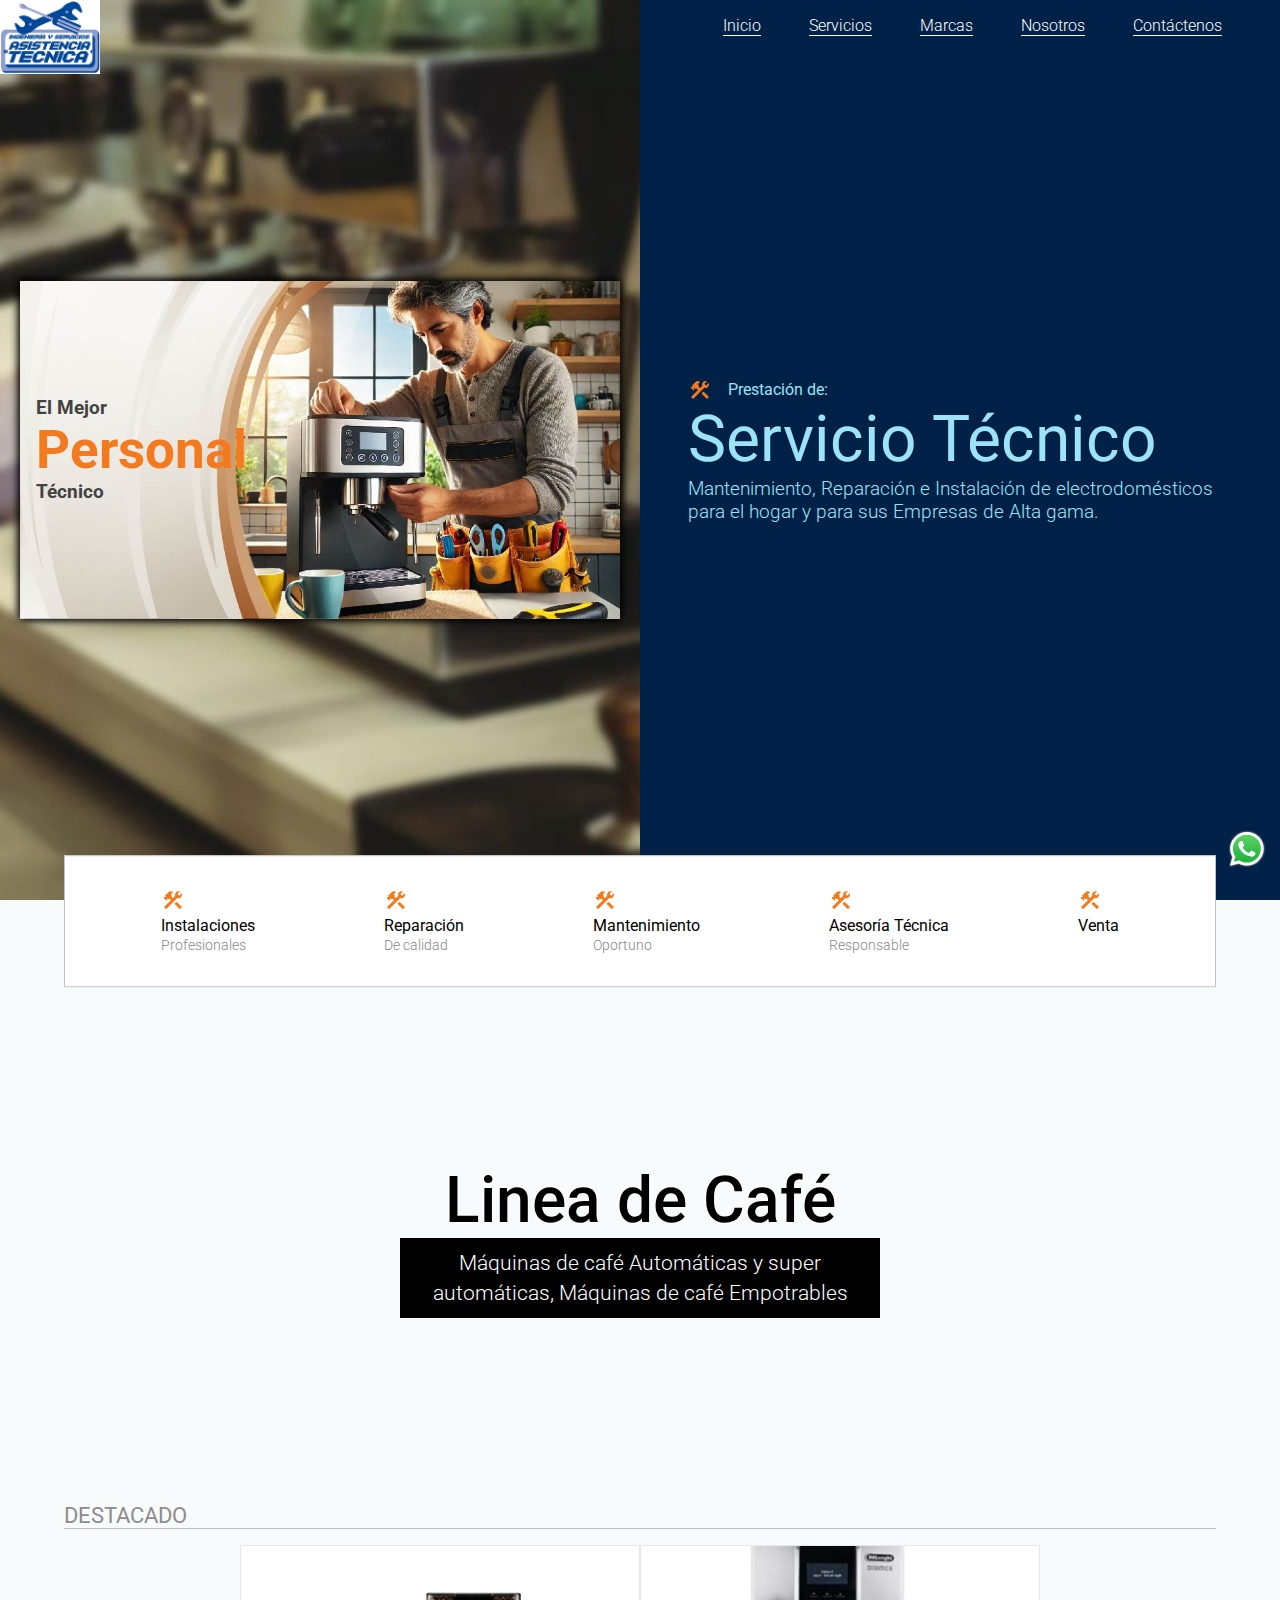
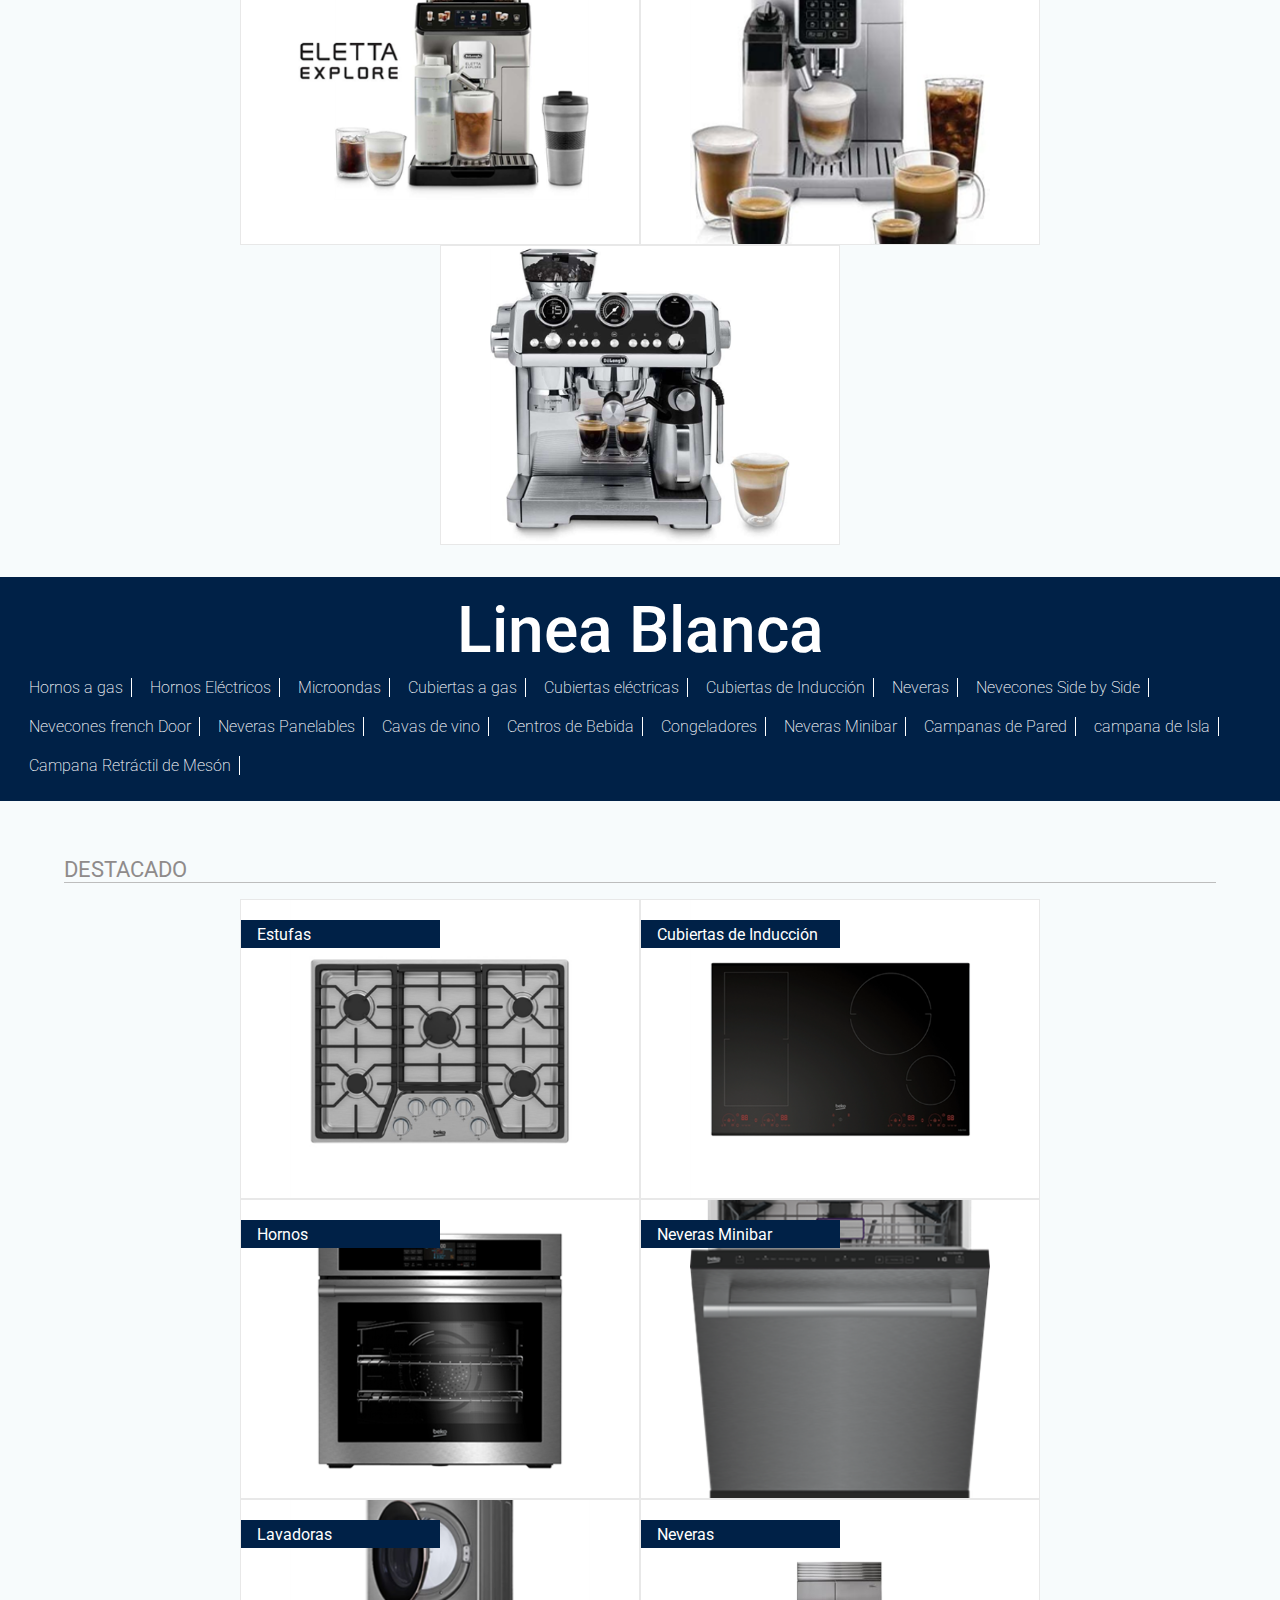
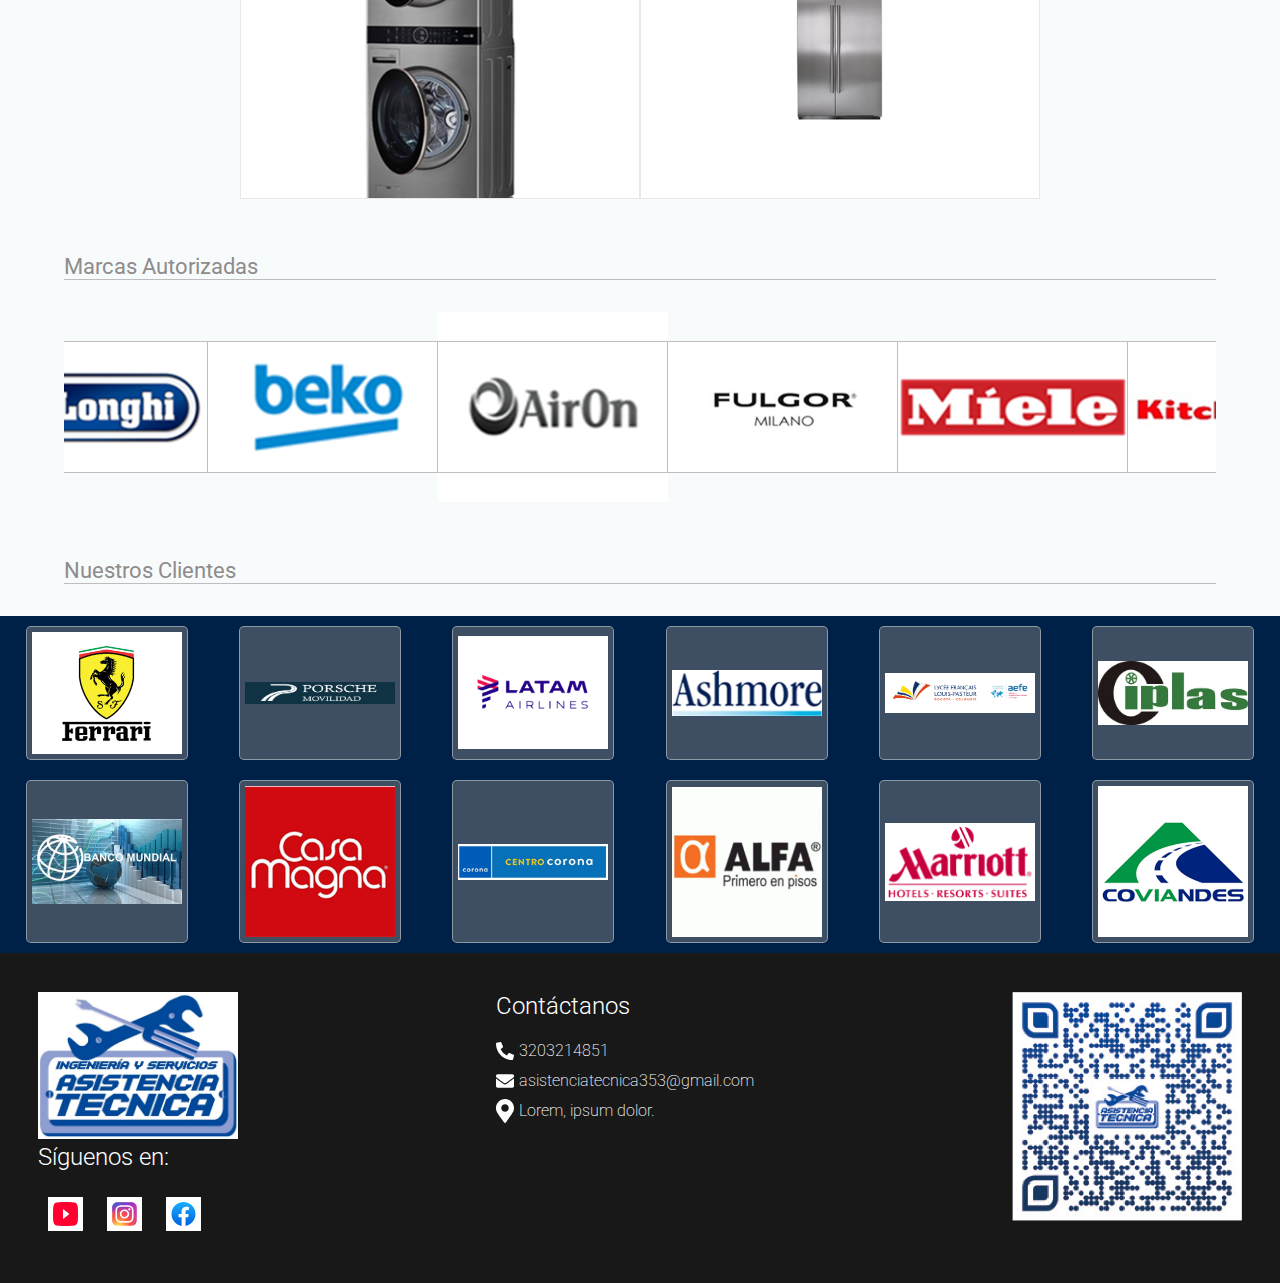
==== index.html @ caa42492 "primer comit asistencia" ====
<!DOCTYPE html>
<html lang="es">
  <head>
    <meta charset="UTF-8" />
    <meta name="viewport" content="width=device-width, initial-scale=1.0" />
    <link rel="preconnect" href="https://fonts.googleapis.com" />
    <link rel="preconnect" href="https://fonts.gstatic.com" crossorigin />
    <link
      href="https://fonts.googleapis.com/css2?family=Roboto:ital,wght@0,100;0,300;0,400;0,500;0,700;0,900;1,100;1,300;1,400;1,500;1,700;1,900&display=swap"
      rel="stylesheet"
    />
    <link rel="stylesheet" href="estilos1.css" />
    <title>Fernando2</title>
  </head>
  <body>
    <div class="fixed">
      <img src="images/marcas/WhatsApp.svg" alt="">
    </div>
    <div class="bar-menu bar-menu__ul-home">
      <ul class="bar-menu__ul">
        <img src="images/logoW.jpg" alt="" width="100" />
        <a href="index.html">
          <li>Inicio</li>
        </a>
        <a href="#servicios">
          <li>Servicios</li>
        </a>
        <a href="#marcas">
          <li>Marcas</li>
        </a>
        <a href="nosotros.html">
          <li>Nosotros</li>
        </a>
        <a href="">
          <li id="detener">Contáctenos</li>
        </a>
      </ul>
    </div>
    <div class="banner" id="banner">
      <figure class="banner__figure banner__figure--img1 hidde">
        <div class="green card">
          <div class="card__txt">
            <h3 class="txt__h3">Servicio</h3>
            <h2 class="txt__h2">Técnico</h2>
            <h3 class="txt__h3 bottom">Especializado</h3>
          </div>
          <img src="images/cocinaH1.jpg" alt="" class="figure__img green" />
        </div>
      </figure>
      <figure class="banner__figure">
        <div class="blue card">
          <div class="card__txt">
            <h3 class="txt__h3">El Mejor</h3>
            <h2 class="txt__h2">Personal</h2>
            <h3 class="txt__h3 bottom">Técnico</h3>
          </div>
          <img src="images/techH1.jpg" alt="" class="figure__img green" />
        </div>
      </figure>
      <article class="banner__article">
        <div class="article__div blue" id="article__div">
          <img src="images/tool1.svg" class="div__img" alt="" />
          <span class="div__span" id="div__span">Prestación de:</span>
        </div>
        <h1 class="article__title" id="article__title">Servicio Técnico</h1>
        <p class="article__p" id="article__p">
          Mantenimiento, Reparación e Instalación de electrodomésticos para el
          hogar y para sus Empresas de Alta gama.
        </p>
      </article>
    </div>
    <aside class="services" id="servicios">
      <ul class="services__ul">
        <li>
          <img src="images/tool1.svg" class="div__img" alt="" />
          <p>Instalaciones</p>
          <span>Profesionales</span>
        </li>
        <li>
          <img src="images/tool1.svg" class="div__img" alt="" />
          <p>Reparación</p>
          <span>De calidad</span>
        </li>
        <li>
          <img src="images/tool1.svg" class="div__img" alt="" />
          <p>Mantenimiento</p>
          <span>Oportuno</span>
        </li>
        <li>
          <img src="images/tool1.svg" class="div__img" alt="" />
          <p>Asesoría Técnica</p>
          <span>Responsable</span>
        </li>
        <li>
          <img src="images/tool1.svg" class="div__img" alt="" />
          <p>Venta</p>
        </li>
      </ul>
    </aside>
    <section>
      <div>
        <article class="portafolio portafolio--img-cafe">
          <div class="portafolio__div">
            <h2>Linea de Café</h2>
            <p>
              Máquinas de café Automáticas y super automáticas, Máquinas de café
              Empotrables
            </p>
          </div>
        </article>
        <article class="article__img">
          <span>DESTACADO</span>
          <div class="products">
            <figure class="products__figure">
              <img src="images/5086s.png" alt="" />
              <figcaption class="products__caption">
                <div><b>Modelo:</b><span>ECAM45086S</span></div>
                <div><b>Linea:</b><span>Automática</span></div>
                <div><b>Funcionamiento:</b><span>110v</span></div>
                <div><b>Garantía:</b><span>1 año</span></div>
                <div><button>Contáctanos</button></div>
              </figcaption>
            </figure>
            <figure class="products__figure">
              <img src="images/075si.png" alt="" />
              <figcaption class="products__caption">
                <div><b>Modelo:</b><span>ECAM35075SI</span></div>
                <div><b>Linea:</b><span>Automática</span></div>
                <div><b>Funcionamiento:</b><span>110v</span></div>
                <div><b>Origen:</b><span>Italia</span></div>
              </figcaption>
            </figure>
            <figure class="products__figure">
              <img src="images/665m.png" alt="" />
              <figcaption class="products__caption">
                <div><b>Modelo:</b><span>EC9665M</span></div>
                <div><b>Linea:</b><span>Espresso</span></div>
                <div><b>Funcionamiento:</b><span>110v</span></div>
                <div><b>Origen:</b><span>Italia</span></div>
              </figcaption>
            </figure>
          </div>
        </article>
      </div>
      <div>
        <article class="portafolio--blanca">
          <div>
            <h2>Linea Blanca</h2>
            <ul>
              <li>Hornos a gas</li>
              <li>Hornos Eléctricos</li>
              <li>Microondas</li>
              <li>Cubiertas a gas</li>
              <li>Cubiertas eléctricas</li>
              <li>Cubiertas de Inducción</li>
              <li>Neveras</li>
              <li>Nevecones Side by Side</li>
              <li>Nevecones french Door</li>
              <li>Neveras Panelables</li>
              <li>Cavas de vino</li>
              <li>Centros de Bebida</li>
              <li>Congeladores</li>
              <li>Neveras Minibar</li>
              <li>Campanas de Pared</li>
              <li>campana de Isla</li>
              <li>Campana Retráctil de Mesón</li>
            </ul>
          </div>
        </article>
        <article class="article__img">
          <span>DESTACADO</span>
          <div class="blanca">
            <figure>
              <img src="images/estufaPP.png" alt="" />
              <figcaption>Estufas</figcaption>
            </figure>
            <figure>
              <img src="images/induccion.png" alt="" />
              <figcaption>Cubiertas de Inducción</figcaption>
            </figure>
            <figure>
              <img src="images/horno.png" alt="" />
              <figcaption>Hornos</figcaption>
            </figure>
            <figure>
              <img src="images/lava-platos.png" alt="" />
              <figcaption>Neveras Minibar</figcaption>
            </figure>
            <figure>
              <img src="images/lavadorapp.png" alt="" />
              <figcaption>Lavadoras</figcaption>
            </figure>
            <figure>
              <img src="images/neverapp.png" alt="" />
              <figcaption>Neveras</figcaption>
            </figure>
          </div>
        </article>
      </div>
    </section>
    <div class="article__img" id="marcas"><span>Marcas Autorizadas</span></div>
    <div class="carrusel">
      <div class="carrusel-items">
        <div class="carrusel-item">
          <img src="images/marcas/delonghi.png" alt="" />
        </div>
        <div class="carrusel-item">
          <img src="images/marcas/beko.png" alt="" />
        </div>
        <div class="carrusel-item">
          <img src="images/marcas/airon.png" alt="" />
        </div>
        <div class="carrusel-item">
          <img src="images/marcas/fulgor.png" alt="" />
        </div>
        <div class="carrusel-item">
          <img src="images/marcas/miele.png" alt="" />
        </div>
        <div class="carrusel-item">
          <img src="images/marcas/kitchenaid.png" alt="" />
        </div>
        <div class="carrusel-item">
          <img src="images/marcas/bosh.png" alt="" />
        </div>
        <div class="carrusel-item">
          <img src="images/marcas/teka.png" alt="" />
        </div>
        <div class="carrusel-item">
          <img src="images/marcas/wolf.png" alt="" />
        </div>
        <div class="carrusel-item">
          <img src="images/marcas/general_electric.png" alt="" />
        </div>
        <div class="carrusel-item">
          <img src="images/marcas/thermador.png" alt="" />
        </div>
      </div>
    </div>
    <div class="article__img"><span>Nuestros Clientes</span></div>
    <div class="marcas">
      <div>
        <img src="images/marcas/ferrari_logPP.png" alt="ferrari logo" />
      </div>
      <div class="marcas__blue">
        <img
          src="images/marcas/porsche_logo.png"
          alt=""
          style="background-color: #103344"
        />
      </div>
      <div><img src="images/marcas/latam.png" alt="" /></div>
      <div class="marcas__blue">
        <img src="images/marcas/ashmore.png" alt="" />
      </div>
      <div><img src="images/marcas/licee_logo.png" alt="" /></div>
      <div class="marcas__blue">
        <img src="images/marcas/ciplas_logo.webp" alt="" />
      </div>
    </div>
    <div class="marcas">
      <div><img src="images/marcas/b_mundial_logo.png" alt="" /></div>
      <div><img src="images/marcas/casa_magna_logo.png" alt="" /></div>
      <div><img src="images/marcas/corona_logo.png" alt="" /></div>
      <div><img src="images/marcas/alfa.png" alt="" /></div>
      <div><img src="images/marcas/marriot.png" alt="" /></div>
      <div><img src="images/marcas/coviandes.png" alt="" /></div>
    </div>
    <footer>
      <div>
        <img src="images/logoW.jpg" alt="" class="footer__logo" />
        <div class="social">
          <h2>Síguenos en:</h2>
          <div>
            <a href=""><img src="images/marcas/youtube.png" alt="" /></a>
            <a href=""><img src="images/marcas/instagram.svg" alt="" /></a>
            <a href=""><img src="images/marcas/facebokk.svg" alt="" /></a>
          </div>
        </div>
      </div>
      <div class="content_contacto">
        <h2>Contáctanos</h2>
        <div class="footer__contacto">
          <figure>
            <img src="images/marcas/phone.svg" alt="" />
            <figcaption>3203214851</figcaption>
          </figure>
          <figure>
            <img src="images/marcas/mail.svg" alt="" />
            <figcaption>asistenciatecnica353@gmail.com</figcaption>
          </figure>
          <figure>
            <img src="images/marcas/direccion.svg" alt="" />
            <figcaption>Lorem, ipsum dolor.</figcaption>
          </figure>
        </div>
      </div>
      <div>
        <img src="images/marcas/qr.png" alt="" class="qr">
      </div>
    </footer>
    <script src="my_scripts.js"></script>
    <script>

    </script>
  </body>
</html>
---- estilos1.css ----
* {
  margin: 0;
  padding: 0;
  box-sizing: border-box;
}
html {
  scroll-behavior: smooth;
  font-family: 'Roboto', serif;
}
:root {
  --primary-blue: #00489a;
  --orange-complementary: #f47a20;
  --analogo-green: #006666;
  --analogo-blue: #002147;
  --azul-claro: #669999;
  --verde-adobe: #9ce3f7;
}
a {
  text-decoration: none;
}
li {
  list-style: none;
}
body {
  background-color: #f7fbfc;
  font-weight: 400;
}
.fixed {
  position: fixed;
  bottom: 3%;
  right: 1%;
  z-index: 1001;
}
.fixed > img {
  width: 40px;
}
.bar-menu {
  position: absolute;
  width: 98vw;
  z-index: 1000;
}
.bar-menu__ul {
  display: flex;
  justify-content: right;
  align-items: center;
}
.bar-menu__ul-home a {
  color: #fff;
}
.bar-menu__ul-pages {
  position: relative;
  width: inherit;
  background-color: #fff;
  box-shadow: 0px 0px 2px #757575;
}
.bar-menu__ul-pages a {
  color: #000;
}
.bar-menu__ul > img {
  position: absolute;
  top: 0;
  left: 0;
}
.bar-menu__ul li {
  font-weight: 300;
  font-size: 1rem;
  border-bottom: 1px solid;
  margin: 1rem 2rem 1rem 1rem;
}

.banner {
  position: relative;
  background-color: var(--orange-complementary);
  color: #fff;
  height: 100vh;
}
.banner__figure {
  position: absolute;
  top: 0;
  left: 0;
  display: flex;
  align-items: center;
  justify-content: center;
  height: 100vh;
  width: 50%;
}
.figure__img {
  width: 600px;
  box-shadow: 0px 0px 9px #000;
}
.banner__figure--img1 {
  background-color: var(--analogo-blue);
  background-image: url('images/cafeteraDifu.JPG');
  background-repeat: no-repeat;
  background-size: cover;
  background-position: center;
}
.banner__figure--img2 {
  background-color: var(--analogo-green);
  background-image: url('images/cocinaDifu.JPG');
  background-repeat: no-repeat;
  background-size: cover;
  background-position: center;
}

.banner__article:has(.blue) {
  background-color: var(--analogo-blue);
}
.banner__article:has(.green) {
  background-color: var(--analogo-green);
}
.banner__article {
  position: absolute;
  top: 0;
  right: 0;
  height: 100vh;
  width: 50%;
  display: flex;
  flex-direction: column;
  justify-content: center;
  padding: 3rem;
  color: var(--verde-adobe);
}
.article__div {
  display: flex;
  align-items: center;
}
.div__img {
  margin-right: 1rem;
}
.article__title {
  margin: 0;
  font-size: clamp(4rem, 4.8vw, 6rem);
  font-weight: 400;
}
.article__p {
  font-size: 1.2rem;
  font-weight: 300;
}
.hidde {
  opacity: 1;
  transition: 1s;
}
.show {
  opacity: 1;
  transition: 1s;
  z-index: 900;
}
.card {
  position: absolute;
  display: flex;
  align-items: center;
}

.card__txt {
  position: absolute;
  margin-left: 1rem;
}
.txt__h3 {
  color: #424242;
}
.txt__h2 {
  color: var(--orange-complementary);
  font-size: 3.3rem;
}

.services {
  position: relative;
  display: flex;
  justify-content: center;
  transform: translateY(-2.8rem);
  z-index: 901;
}
.services__ul {
  width: 90%;
  padding: 2rem;
  border: 1px solid #c3c3c3;
  background-color: #fff;
  display: flex;
  justify-content: space-around;
  flex-wrap: wrap;
}

.services__ul > li > span {
  font-size: 0.9rem;
  color: #898888;
  font-weight: 300;
}

.portafolio {
  height: 26rem;
  color: #fff;
  display: flex;
  align-items: center;
  justify-content: center;
  background-position: center;
  background-attachment: fixed;
}
.portafolio--img-cafe {
  background-image: url('images/cafeteraConAdornos.jpg');
}
.portafolio--img-blanca {
  background-image: url('images/slide1.JPG');
}
.portafolio__div {
  width: 30rem;
}
.portafolio__div > h2 {
  font-size: 4rem;
  text-align: center;
  color: #000;
  text-shadow: -1px 0px 0px #fff, 1px 0px #fff, 0px -1px 0px #fff,
    0px 1px 0px #fff;
  font-weight: 500;
}
.portafolio__div > p {
  text-align: center;
  padding: 10px;
  line-height: 30px;
  font-size: 1.3rem;
  font-weight: 300;
  background: #000;
  color: #fff;
}
.article__img {
  width: 90%;
  margin: 2rem auto;
}
.article__img > span {
  font-size: 1.4rem;
  color: #8f8b8b;
  display: block;
  border-bottom: 1px solid #bdbdbd;
  padding-top: 1.4rem;
}
.products,
.blanca {
  display: flex;
  flex-wrap: wrap;
  margin-top: 1rem;
  justify-content: center;
}
.products > figure,
.blanca > figure {
  position: relative;
  width: 400px;
  border: 1px solid #e8e8e8;
  height: 300px;
  overflow: hidden;
  display: flex;
  justify-content: center;
  align-items: center;
  background: #fff;
}
.products > figure > img,
.blanca > figure > img {
  width: 300px;
}

.portafolio--blanca {
  background-color: var(--analogo-blue);
}
.portafolio--blanca > div {
  padding: 1rem;
  color: #fff;
}
.portafolio--blanca > div > h2 {
  font-size: 4rem;
  text-align: center;
  font-weight: 500;
}
.portafolio--blanca > div > ul {
  display: flex;
  flex-wrap: wrap;
  font-size: 1rem;
  font-weight: 200;
  text-align: center;
}
.portafolio--blanca > div > ul > li {
  margin: 10px 5px;
  padding: 0px 8px;
  border-right: 1px solid;
}
.products__figure:hover {
  box-shadow: 0px 8px 13px #bfbfbf;
}
.products__figure:hover .products__caption {
  opacity: 1;
}
.products__caption {
  display: flex;
  position: absolute;
  background: var(--analogo-blue);
  color: #fff;
  left: 0;
  width: 100%;
  height: 50%;
  flex-direction: column;
  justify-content: center;
  align-items: center;
  opacity: 0;
  transition: opacity 0.7s ease-in-out;
}
.products__caption > div {
  width: 80%;
}
.products__caption b {
  display: inline-block;
  width: 54%;
}
.products__caption > div > span {
  font-weight: 300;
}

.blanca > figure > figcaption {
  position: absolute;
  top: 20px;
  left: 0;
  background: var(--analogo-blue);
  color: #fff;
  padding: 0.3rem 0rem 0.3rem 1rem;
  width: 50%;
}

/* carrusel */
.carrusel {
  display: flex;
  align-items: center;
}

.carrusel-items {
  display: flex;
  margin: 0 5%;
  overflow-x: hidden;
  overflow-y: hidden;
  padding: 30px 0px;
}

.carrusel-item {
  display: flex;
  align-items: center;
  background-color: #fff;
  min-width: 230px;
  max-width: 230px;
  height: 130px;
  outline: 1px solid #bfbfbf;
  cursor: pointer;
}
.carrusel-item img {
  width: 100%;
}

.carrusel-item:hover {
  transform: scale(1.2);
}

.marcas {
  display: flex;
  flex-wrap: wrap;
  background: var(--analogo-blue);
  justify-content: space-around;
}
.marcas > div {
  margin: 10px;
  padding: 5px;
  background-color: rgb(137 136 136 / 45%);
  display: flex;
  align-items: center;
  border-radius: 5px;
  border: 1px solid rgb(255 255 255 / 42%);
}
.marcas img {
  width: 150px;
  background-color: #fff;
}
.marcas__blue {
  background-color: var(--analogo-blue);
}

/* footer */
footer {
  display: flex;
  justify-content: space-between;
  flex-wrap: wrap;
  padding: 3%;
  color: #fff;
  background-color: #181818;
}
footer h2 {
  margin-bottom: 1rem;
  font-weight: 300;
}
.footer__logo {
  width: 200px;
}
.social img {
  width: 35px;
  height: 34px;
  margin: 10px;
  background: #fff;
  padding: 5px;
}
.footer__contacto {
  line-height: 30px;
  font-weight: 200;
}
.footer__contacto img {
  width: 18px;
}
.footer__contacto > figure {
  display: flex;
}
.footer__contacto > figure > img {
  margin-right: 5px;
}
.qr {
  width: 230px;
}
.quienes {
  display: flex;
  justify-content: space-around;
  flex-wrap: wrap;
}
.quienes > figure {
  position: relative;
  display: flex;
  align-items: center;
  justify-content: center;
}
.quienes > figure > img {
  width: 600px;
}
.quienes > figure > figcaption {
  position: absolute;
  font-size: 3rem;
  font-weight: 100;
  background: var(--analogo-blue);
  color: #fff;
  padding: 1rem;
}
.quienes > section {
  max-width: 500px;
}
.quienes > section > p {
  border: 1px solid #ddd;
  margin: 10px;
  padding: 8px;
  color: #737272;
  font-weight: 300;
  border-radius: 10px;
  background: #fff;
}

/* contactenos */
.content-form {
  margin: 3% 0;
  display: flex;
  flex-wrap: wrap;
  justify-content: center;
}
.content-form > img {
  max-width: 500px;
}
.content-form > form {
  max-width: 500px;
  background-color: #fff;
  padding: 3%;
  display: flex;
  flex-direction: column;
}
.content-form > form input[type='text'],
.content-form > form input[type='email'] {
  margin-bottom: 1rem;
  height: 2rem;
  width: 350px;
  box-shadow: 0px 0px 3px #2422c7;
  border-radius: 5px;
  border: none;
}
.content-form textarea{
  box-shadow: 0px 0px 3px #2422c7;
  border-radius: 5px;
  border: none;
}
.content-form > form > input[type="submit"]{
  background-color: var(--analogo-blue);
  margin-top: 1rem;
  padding: 12px;
  font-size: 1.2rem;
  color: #fff;
  cursor: pointer;
}

@keyframes slide-v {
  0% {
    transform: translateY(-100vh);
  }
  20% {
    transform: translateY(0vh);
  }
  100% {
    transform: translateY(0vh);
  }
}
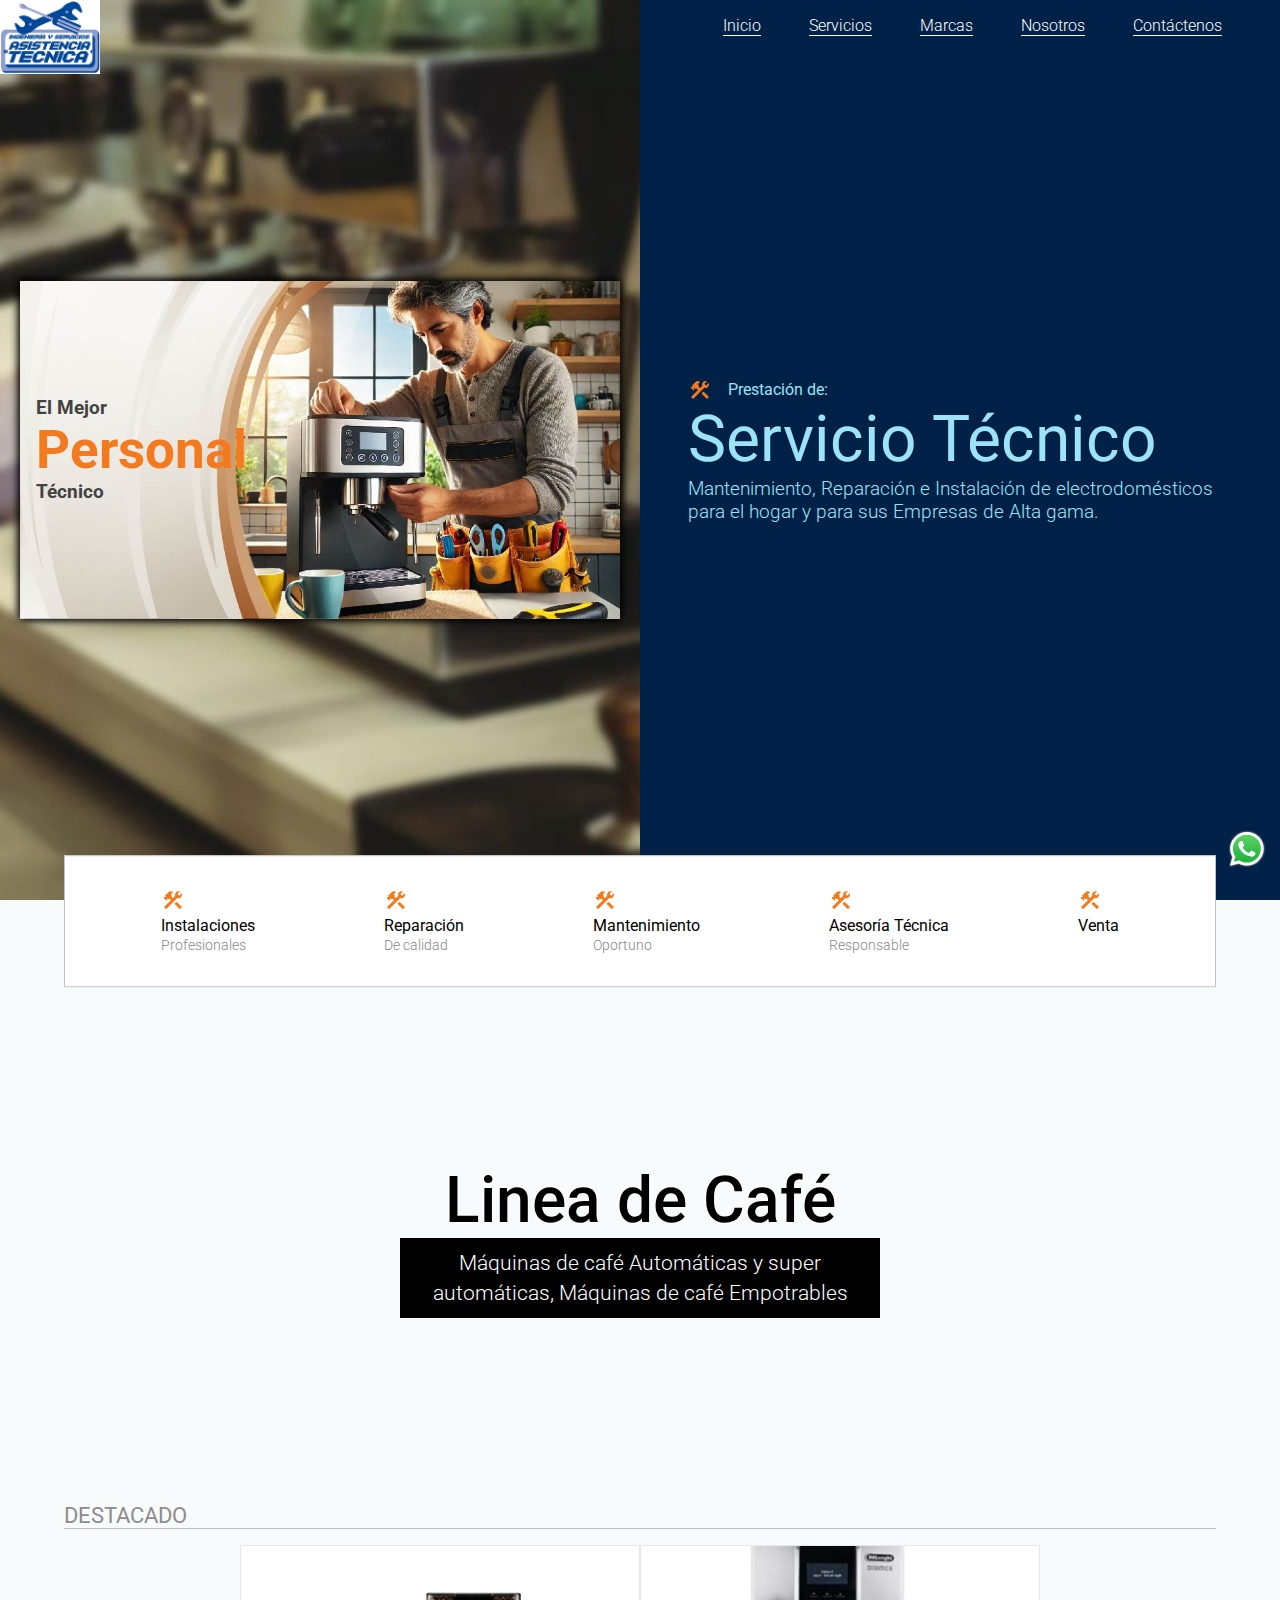
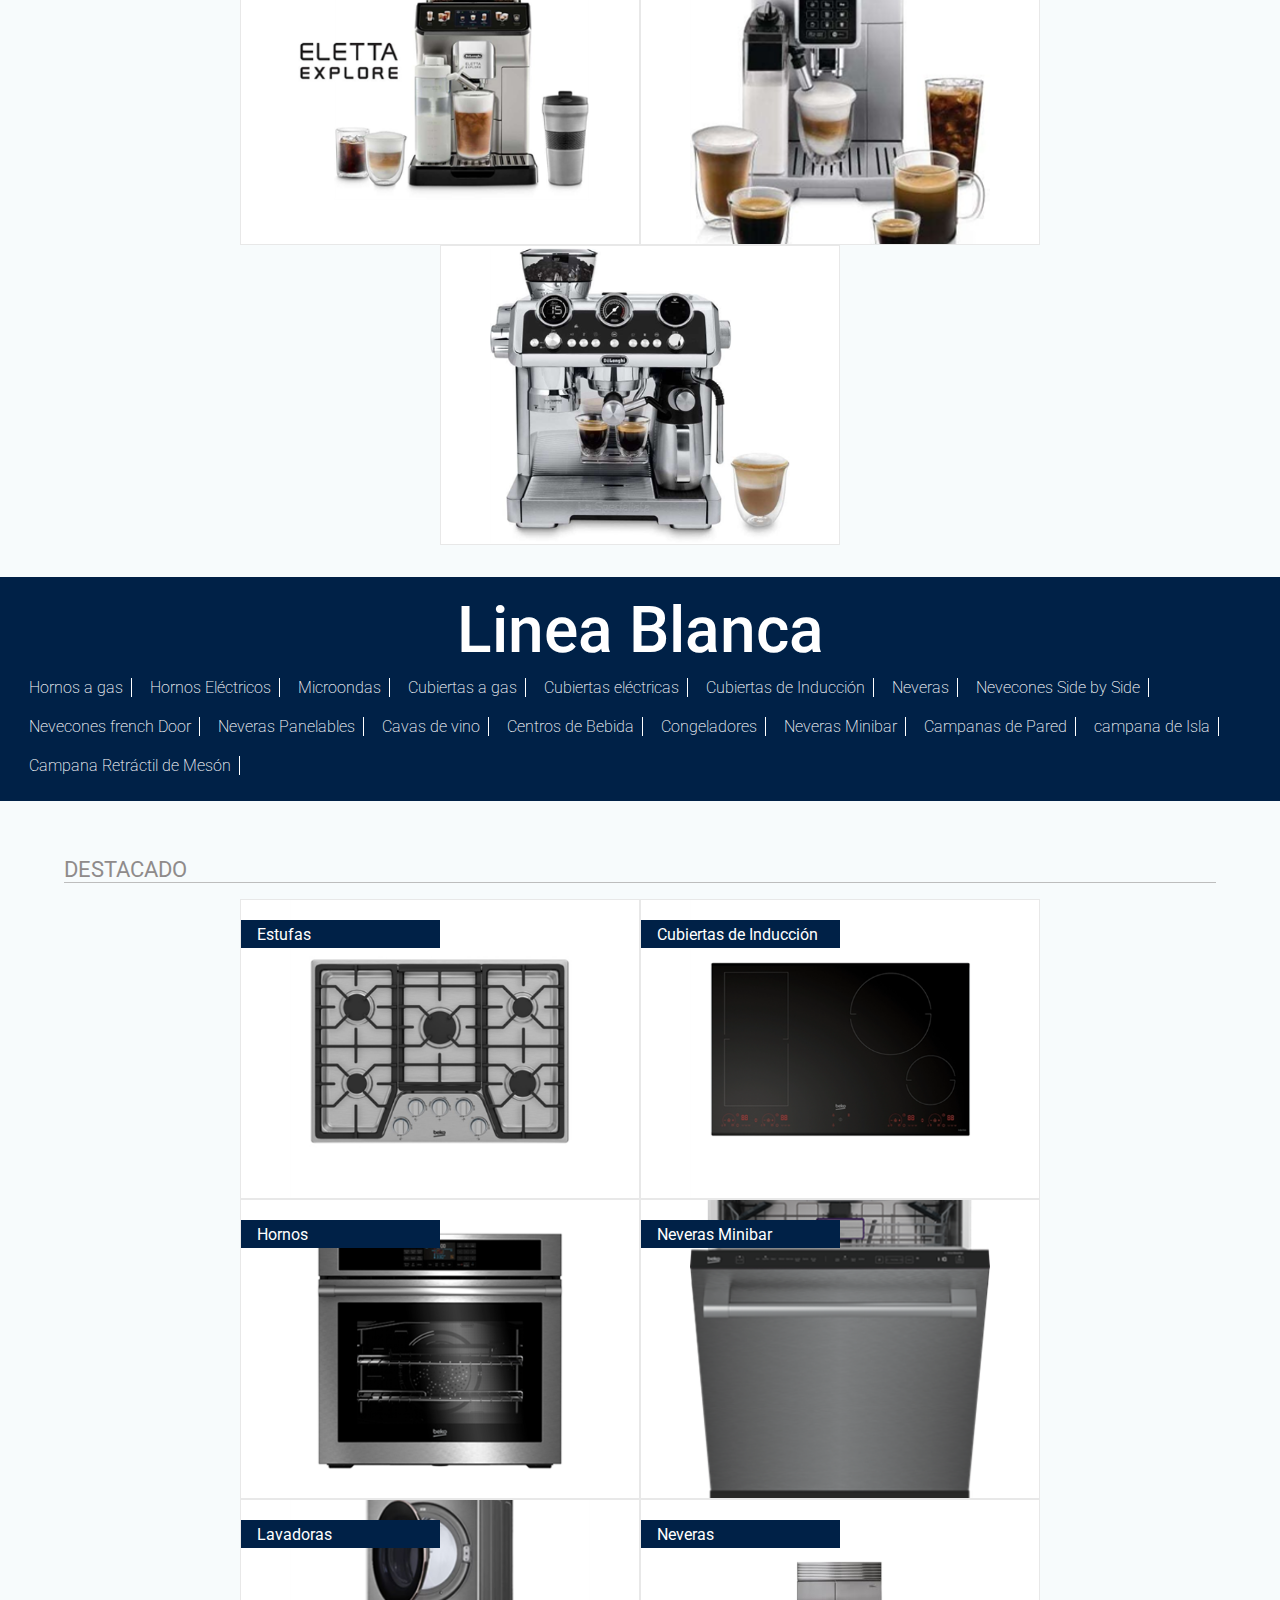
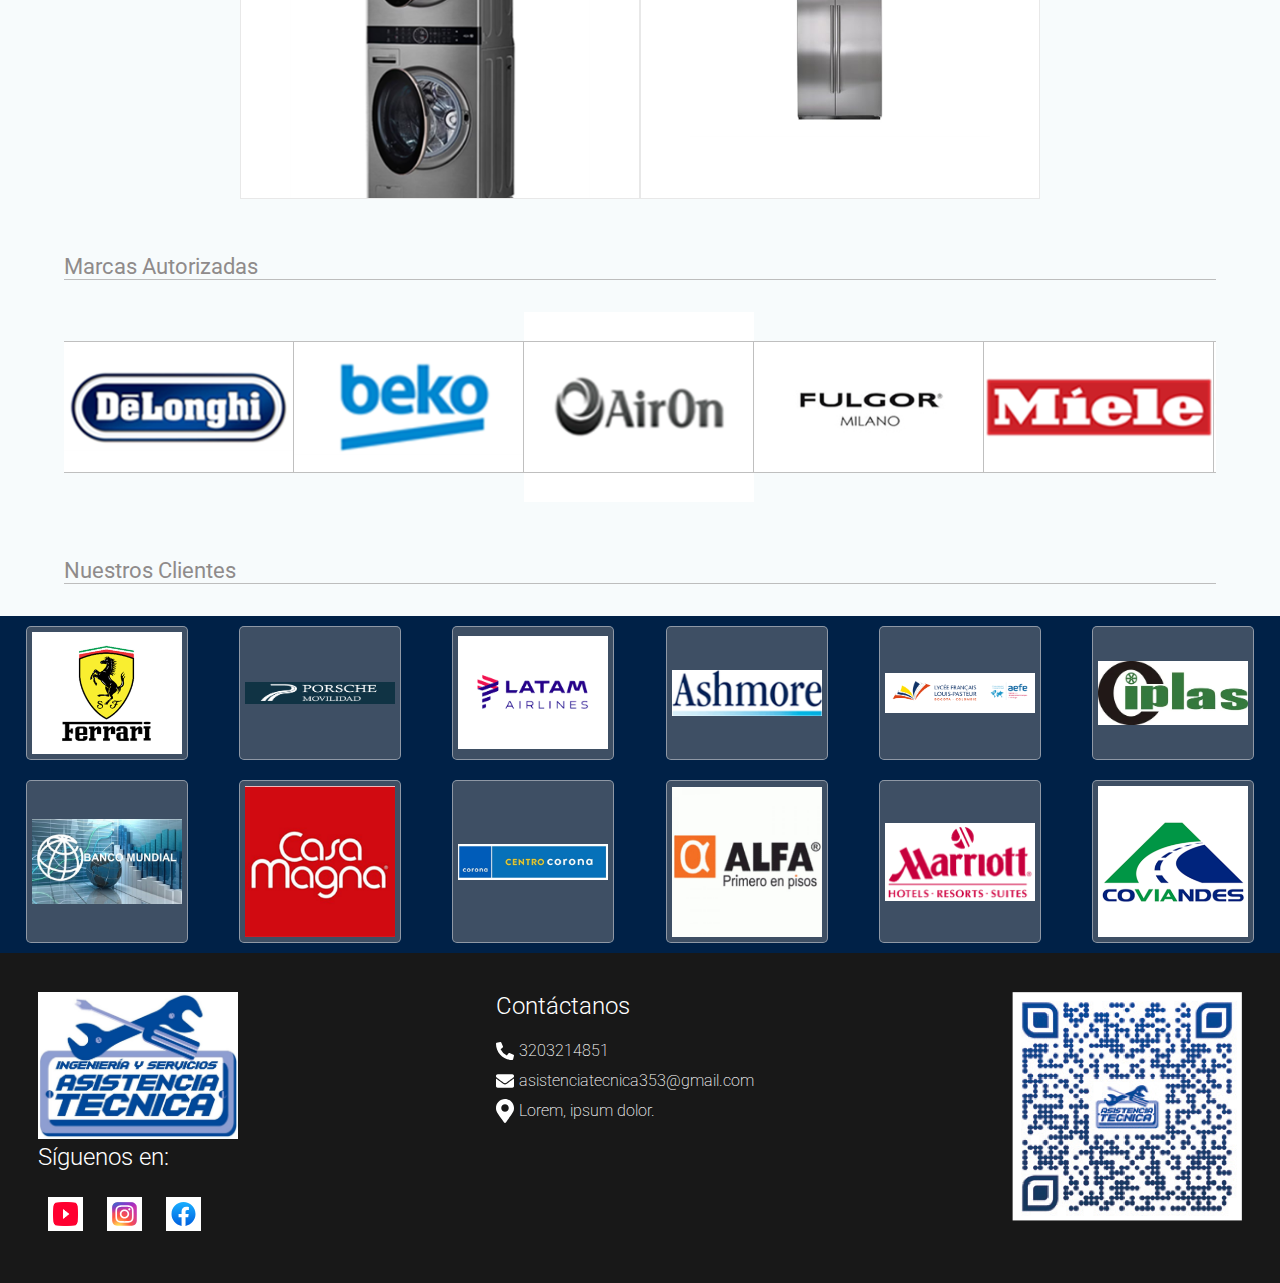
==== commit 6b28ddcd: "link contactenos" ====
--- a/index.html
+++ b/index.html
@@ -31,8 +31,8 @@
         <a href="nosotros.html">
           <li>Nosotros</li>
         </a>
-        <a href="">
-          <li id="detener">Contáctenos</li>
+        <a href="contactenos.html">
+          <li>Contáctenos</li>
         </a>
       </ul>
     </div>
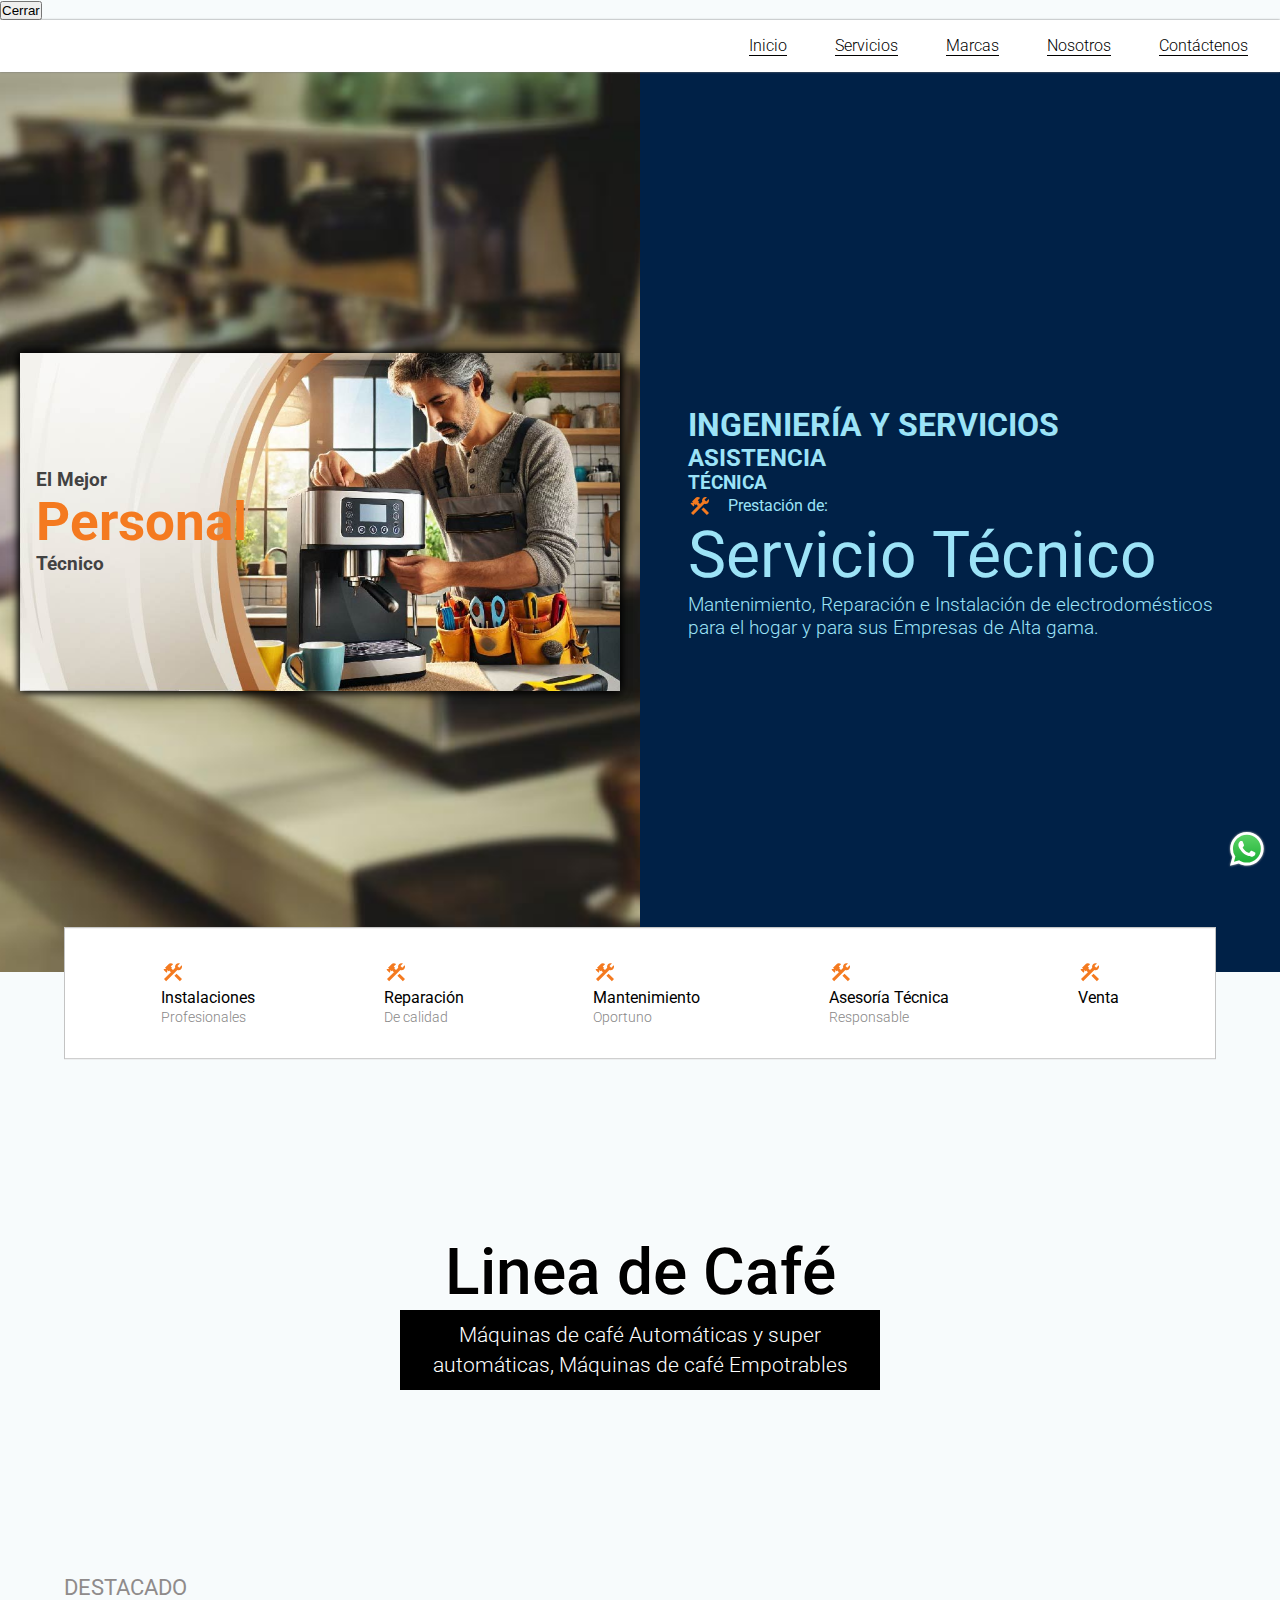
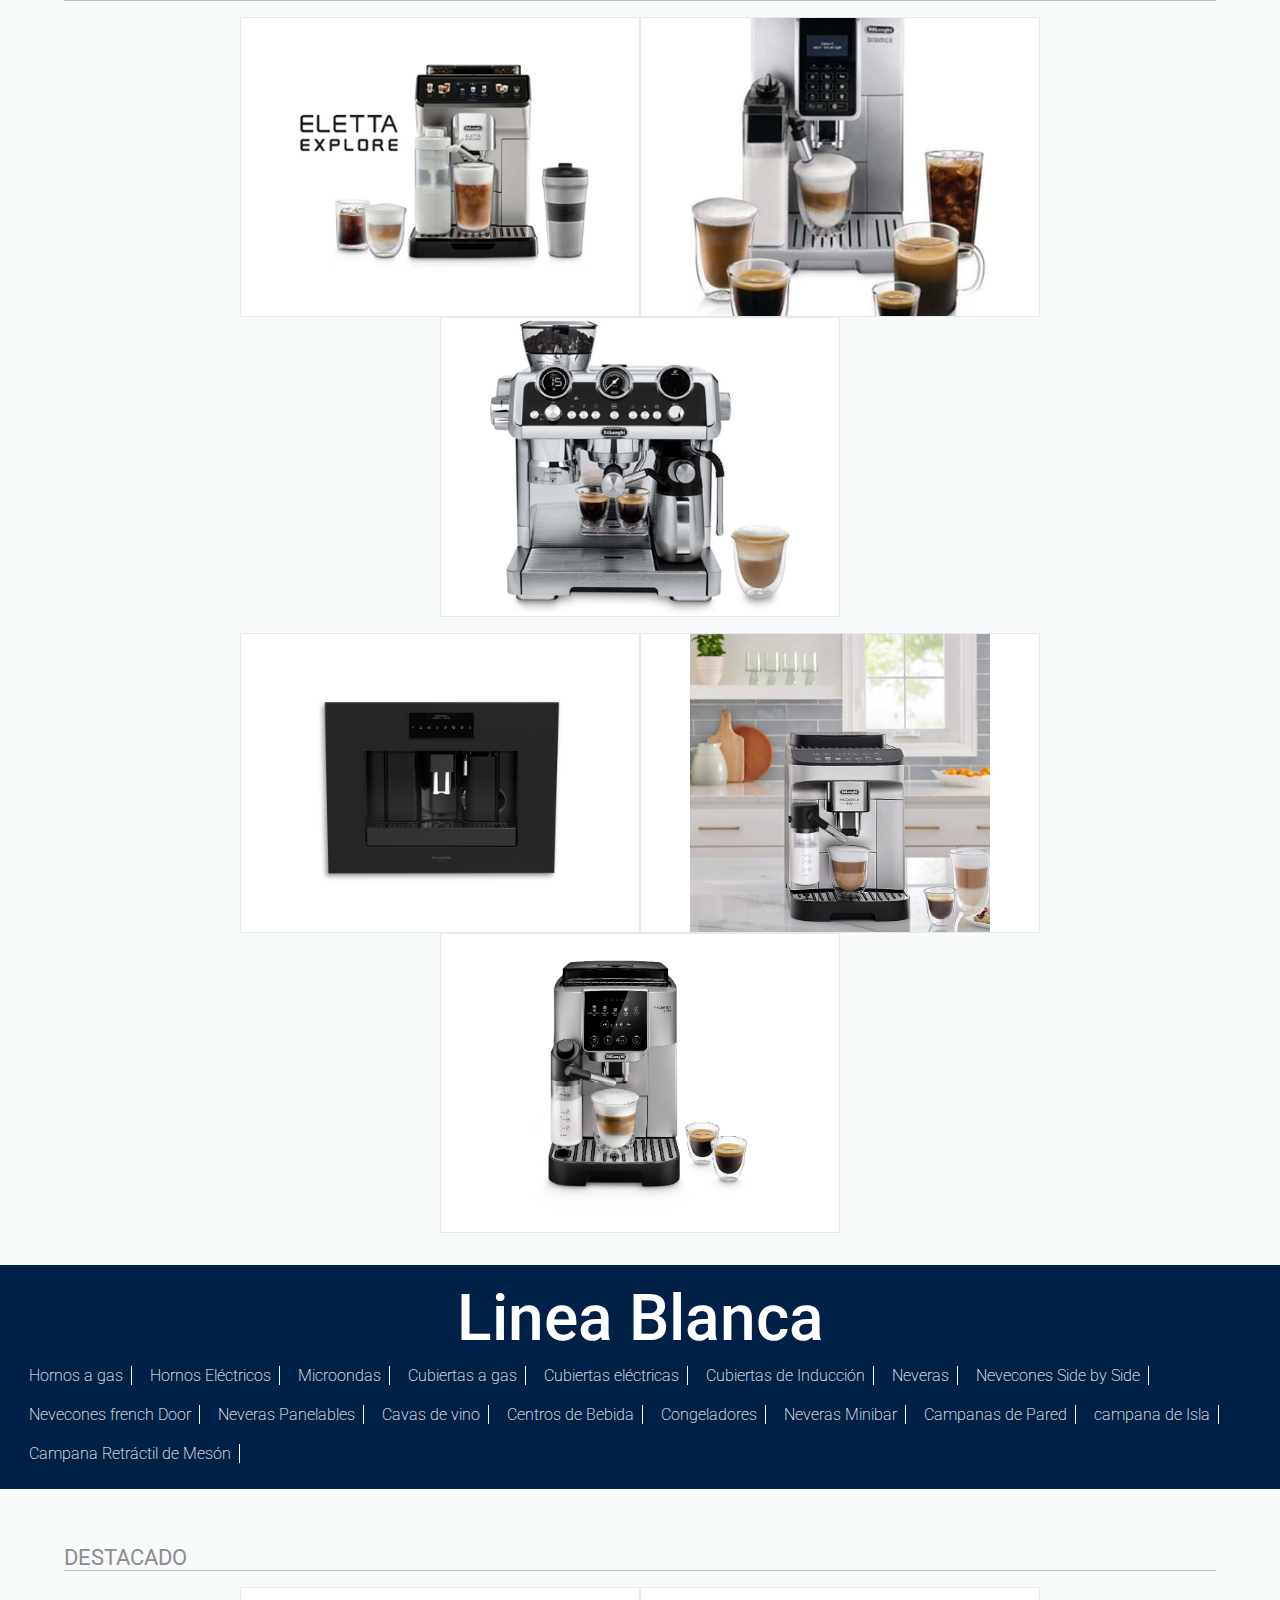
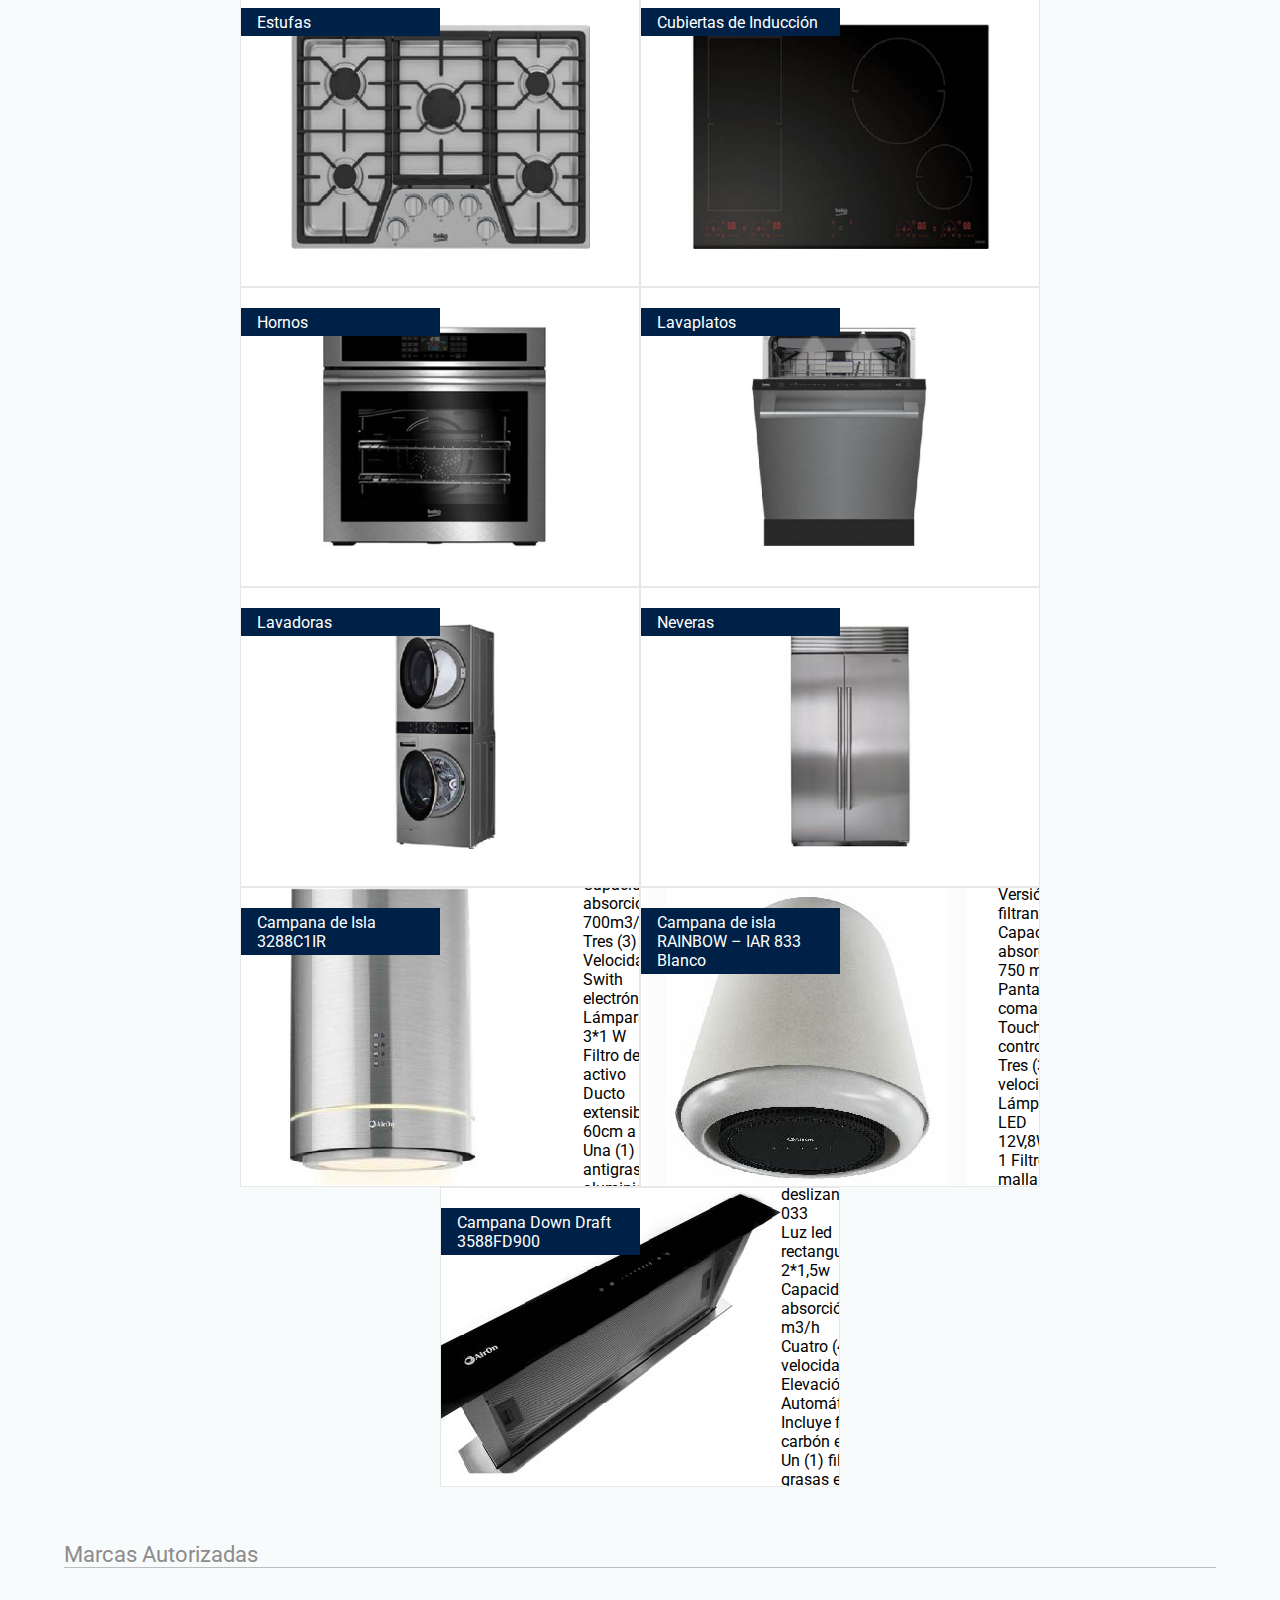
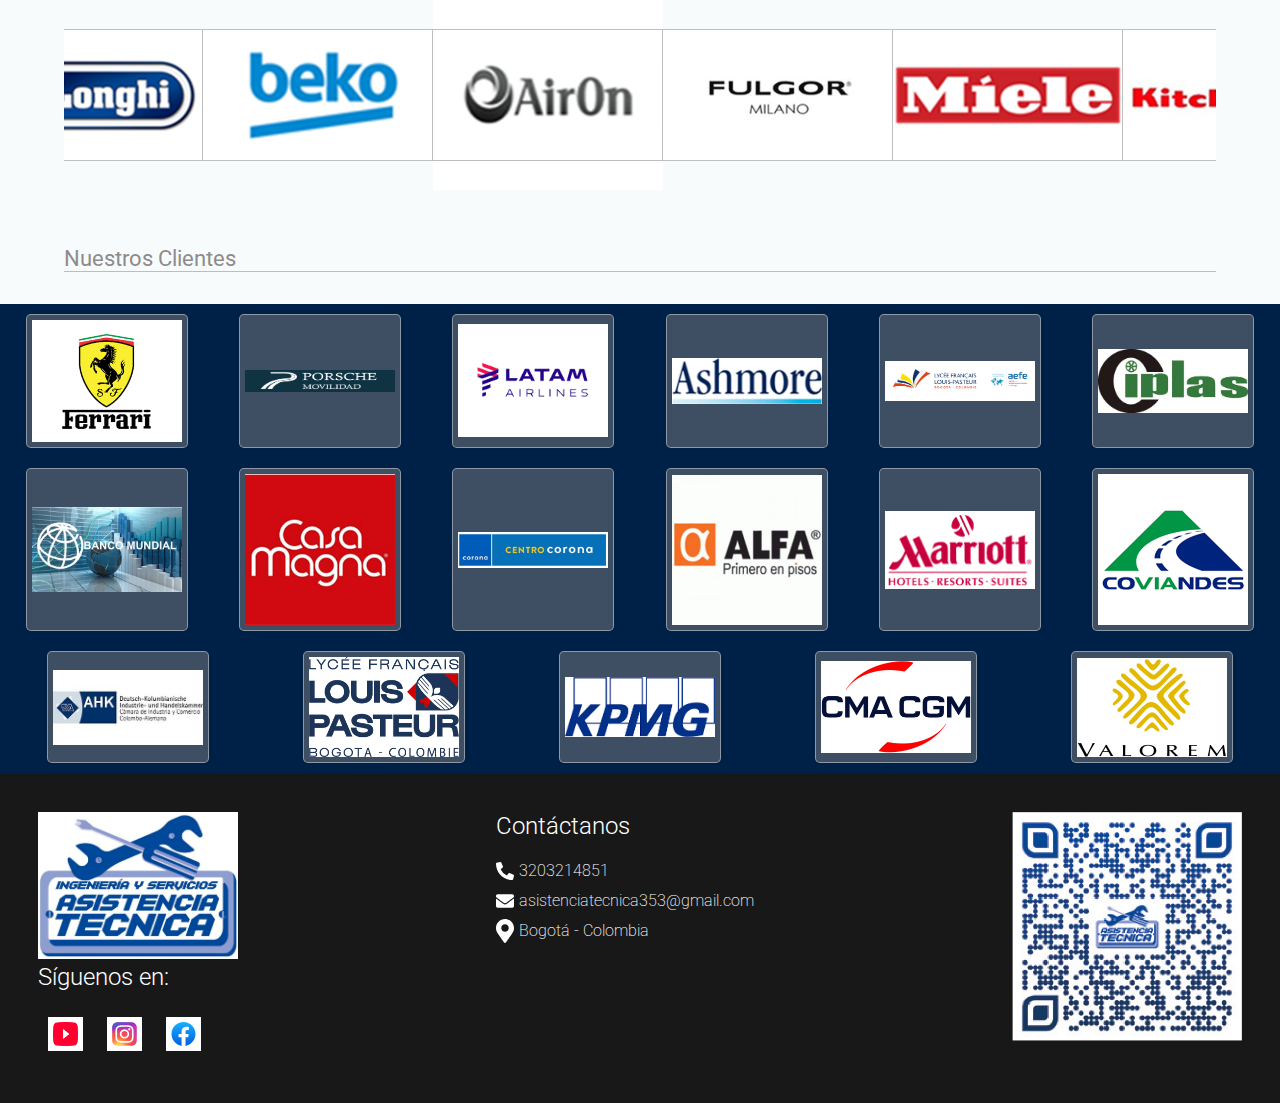
==== commit d38b10f8: "se realizan cambiosV1 segun sugerencias de fernando" ====
--- a/index.html
+++ b/index.html
@@ -13,12 +13,19 @@
     <title>Fernando2</title>
   </head>
   <body>
+    <div class="modal" id="modal">
+      <div class="container-modal">
+        <h1 id="title-modal"></h1>
+        <p id="p-modal"></p>
+        <button class="btn-blue" id="cerrar-modal">Cerrar</button>
+      </div>
+    </div>
     <div class="fixed">
-      <img src="images/marcas/WhatsApp.svg" alt="">
-    </div>
-    <div class="bar-menu bar-menu__ul-home">
+      <img src="images/marcas/WhatsApp.svg" alt="" />
+    </div>
+    <div class="bar-menu bar-menu__ul-pages" id="menu">
       <ul class="bar-menu__ul">
-        <img src="images/logoW.jpg" alt="" width="100" />
+        <!-- <img src="images/logoW.jpg" alt="" width="100" /> -->
         <a href="index.html">
           <li>Inicio</li>
         </a>
@@ -58,6 +65,11 @@
         </div>
       </figure>
       <article class="banner__article">
+        <div class="logo">
+          <h1 class="txt-font">INGENIERÍA Y SERVICIOS</h1>
+          <h2 class="txt-font">ASISTENCIA</h2>
+          <h3>TÉCNICA</h3>
+        </div>
         <div class="article__div blue" id="article__div">
           <img src="images/tool1.svg" class="div__img" alt="" />
           <span class="div__span" id="div__span">Prestación de:</span>
@@ -137,6 +149,41 @@
                 <div><b>Linea:</b><span>Espresso</span></div>
                 <div><b>Funcionamiento:</b><span>110v</span></div>
                 <div><b>Origen:</b><span>Italia</span></div>
+              </figcaption>
+            </figure>
+          </div>
+
+          <div class="products">
+            <figure class="products__figure">
+              <img src="images/cafeteraEmpotre.png" alt="" />
+              <figcaption class="products__caption">
+                <div>
+                  <h3>Fulgor Milano</h3>
+                  <p>
+                    El sistema esta equipado con un modo de espera de bajo
+                    consumo y un amplio sistema de seguridad: luz de advertencia
+                    de falta de agua, falta de cafe, necesidad de ciclo de
+                    limpieza y sustitucion del filtro de cal. El acceso a los
+                    compartimentos de servicio se realiza mediante una apertura
+                    telescopica.
+                  </p>
+                </div>
+              </figcaption>
+            </figure>
+            <figure class="products__figure">
+              <img src="images/cafeteraEvo.jpg" alt="" />
+              <figcaption class="products__caption">
+                <div><b>Modelo:</b><span>Magnifica Evo Milk</span></div>
+                <div><b>Linea:</b><span>Automática</span></div>
+                <button class="btn-white" id="btn-evo-milk">Más info</button>
+              </figcaption>
+            </figure>
+            <figure class="products__figure">
+              <img src="images/cafeteraStartMilk.png" alt="" />
+              <figcaption class="products__caption">
+                <div><b>Modelo:</b><span>Magnifica Start Milk</span></div>
+                <div><b>Linea:</b><span>Automática</span></div>
+                <button class="btn-white" id="btn-start-milk">Más info</button>
               </figcaption>
             </figure>
           </div>
@@ -171,28 +218,85 @@
           <span>DESTACADO</span>
           <div class="blanca">
             <figure>
-              <img src="images/estufaPP.png" alt="" />
+              <img src="images/blanca/estufa300.jpg" alt="" />
               <figcaption>Estufas</figcaption>
             </figure>
             <figure>
-              <img src="images/induccion.png" alt="" />
+              <img src="images/blanca/induccion.jpg" alt="" />
               <figcaption>Cubiertas de Inducción</figcaption>
             </figure>
             <figure>
-              <img src="images/horno.png" alt="" />
+              <img src="images/blanca/horno.jpg" alt="" />
               <figcaption>Hornos</figcaption>
             </figure>
             <figure>
-              <img src="images/lava-platos.png" alt="" />
-              <figcaption>Neveras Minibar</figcaption>
-            </figure>
-            <figure>
-              <img src="images/lavadorapp.png" alt="" />
+              <img src="images/blanca/lava-platos.jpg" alt="" />
+              <figcaption>Lavaplatos</figcaption>
+            </figure>
+            <figure>
+              <img src="images/blanca/lavadora.jpg" alt="" />
               <figcaption>Lavadoras</figcaption>
             </figure>
             <figure>
-              <img src="images/neverapp.png" alt="" />
+              <img src="images/blanca/nevera.jpg" alt="" />
               <figcaption>Neveras</figcaption>
+            </figure>
+            <!-- faltan 3 -->
+            <figure class="flip">
+              <div class="face front">
+                <img src="images/blanca/campana-isla-3288c11r.jpg" alt="" />
+              </div>
+              <ul class="face back">
+                <li>Campana de isla de 90cm</li>
+                <li>Capacidad absorción 700m3/h</li>
+                <li>Tres (3) Velocidades</li>
+                <li>Swith electrónico</li>
+                <li>Lámpara LED 3*1 W</li>
+                <li>Filtro de carbón activo</li>
+                <li>Ducto extensible de 60cm a 110cm</li>
+                <li>Una (1) trampa antigrasa en aluminio</li>
+                <li>Funcionamiento 110v-60Hz</li>
+              </ul>
+              <figcaption>Campana de Isla 3288C1IR</figcaption>
+            </figure>
+            <figure class="flip">
+              <div class="face front">
+                <img src="images/blanca/campana-isla-rainbow.jpg" alt="" />
+              </div>
+              <ul class="face back">
+                <li>Campana de Isla cilíndrica</li>
+                <li>Colores : Negro, blanco y naranja</li>
+                <li>41 cm</li>
+                <li>Versión filtrante</li>
+                <li>Capacidad absorción 750 m3/h</li>
+                <li>Pantalla de comando Touch control</li>
+                <li>Tres (3) velocidades</li>
+                <li>Lámparas LED 12V,8W</li>
+                <li>1 Filtro malla de carbón</li>
+                <li>Incluye dos (2) filtros malla</li>
+                <li>Trampa antigrasa de Aluminio lavable</li>
+              </ul>
+              <figcaption>Campana de isla RAINBOW – IAR 833 Blanco</figcaption>
+            </figure>
+            <figure class="flip">
+              <div class="face front">
+                <img src="images/blanca/campanaDownDraft.jpg" alt="" />
+              </div>
+              <ul class="face back">
+                <li>Campana down draft de 90 cm de ancho</li>
+                <li>Vidrio templado Negro</li>
+                <li>Control táctil deslizante AYD-033</li>
+                <li>Luz led rectangular LED 2*1,5w</li>
+                <li>Capacidad absorción 1000 m3/h</li>
+                <li>Cuatro (4) velocidades</li>
+                <li>Elevación Automática</li>
+                <li>Incluye filtro de carbón en malla</li>
+                <li>Un (1) filtro anti grasas en aluminio</li>
+                <li>Acero inoxidable</li>
+                <li>Funcionamiento: 110V</li>
+                <li>Frecuencia: 60Hz</li>
+              </ul>
+              <figcaption>Campana Down Draft 3588FD900</figcaption>
             </figure>
           </div>
         </article>
@@ -264,6 +368,13 @@
       <div><img src="images/marcas/alfa.png" alt="" /></div>
       <div><img src="images/marcas/marriot.png" alt="" /></div>
       <div><img src="images/marcas/coviandes.png" alt="" /></div>
+    </div>
+    <div class="marcas">
+      <div><img src="images/marcas/ahk.png" alt="" /></div>
+      <div><img src="images/marcas/louis.png" alt="" /></div>
+      <div><img src="images/marcas/kpmg.png" alt="" /></div>
+      <div><img src="images/marcas/cma.png" alt="" /></div>
+      <div><img src="images/marcas/valorem.png" alt="" /></div>
     </div>
     <footer>
       <div>
@@ -290,17 +401,15 @@
           </figure>
           <figure>
             <img src="images/marcas/direccion.svg" alt="" />
-            <figcaption>Lorem, ipsum dolor.</figcaption>
+            <figcaption>Bogotá - Colombia</figcaption>
           </figure>
         </div>
       </div>
       <div>
-        <img src="images/marcas/qr.png" alt="" class="qr">
+        <img src="images/marcas/qr.png" alt="" class="qr" />
       </div>
     </footer>
     <script src="my_scripts.js"></script>
-    <script>
-
-    </script>
+    <script></script>
   </body>
 </html>
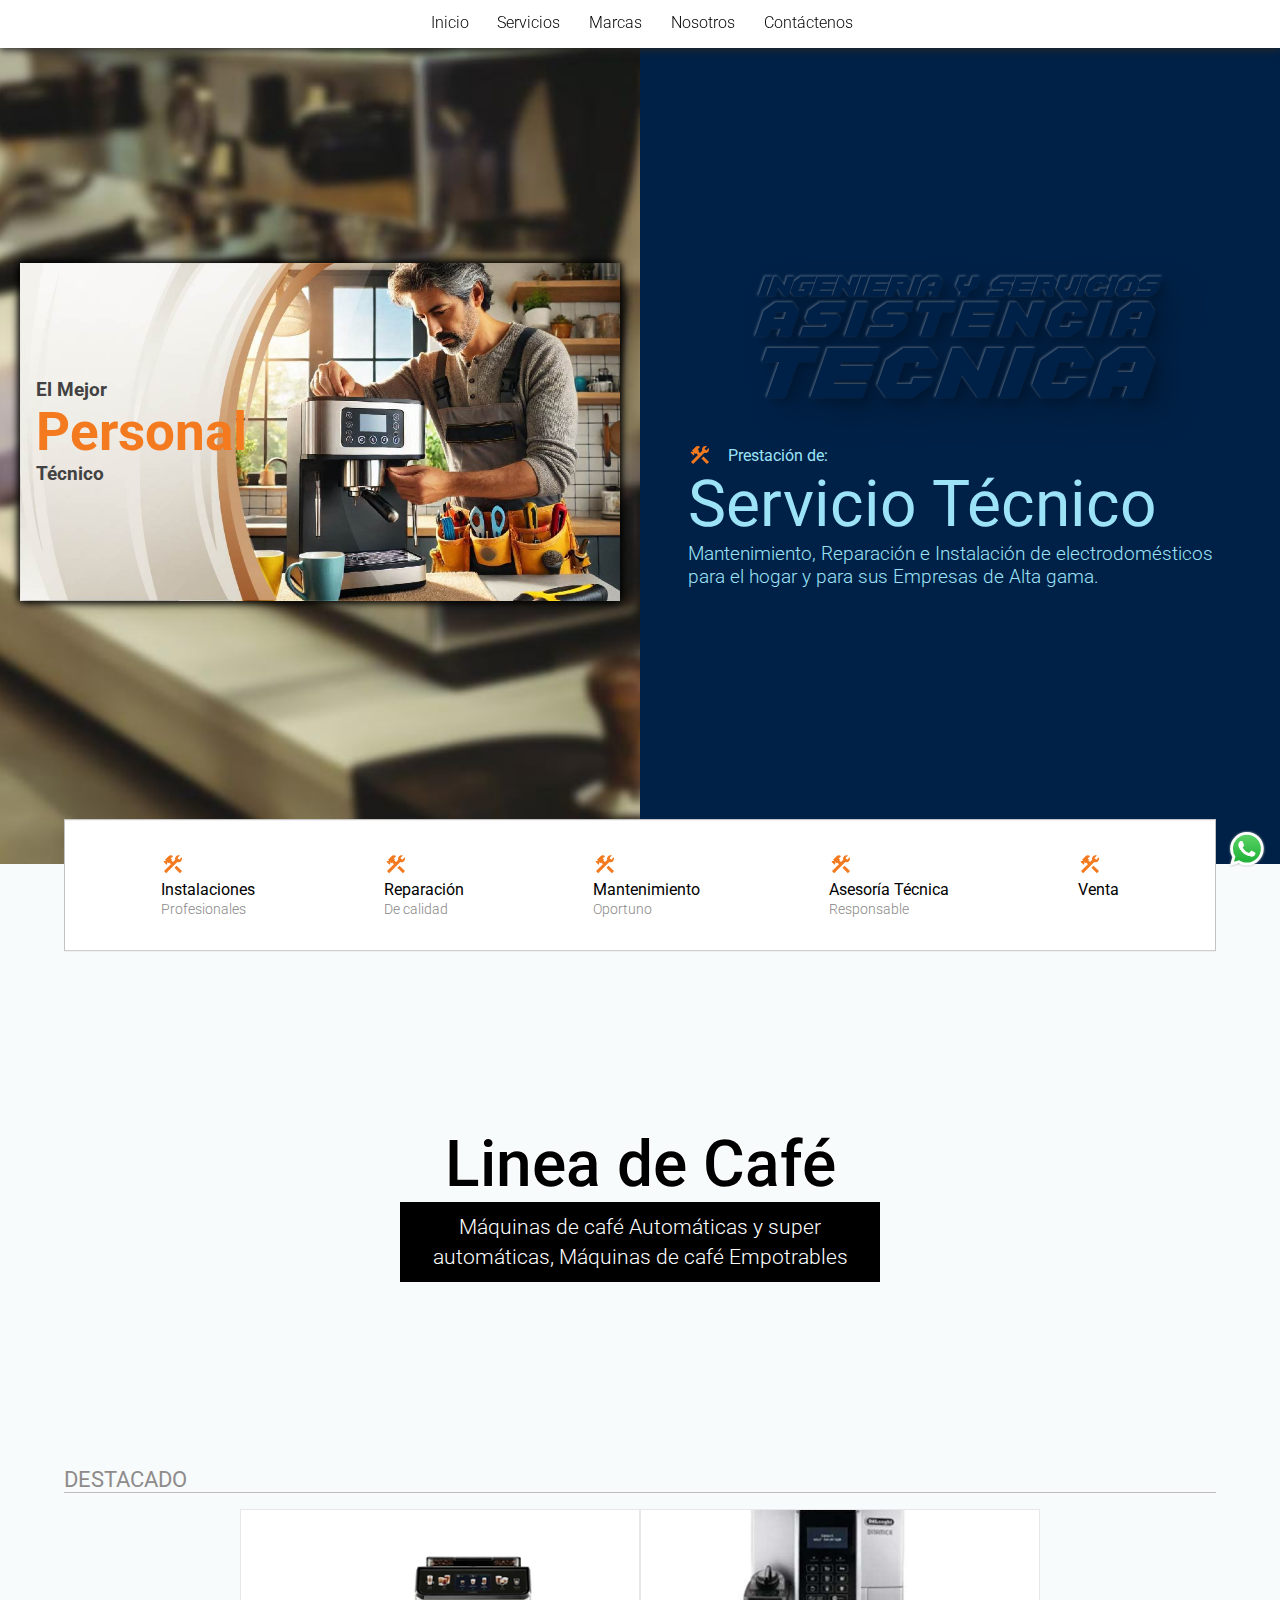
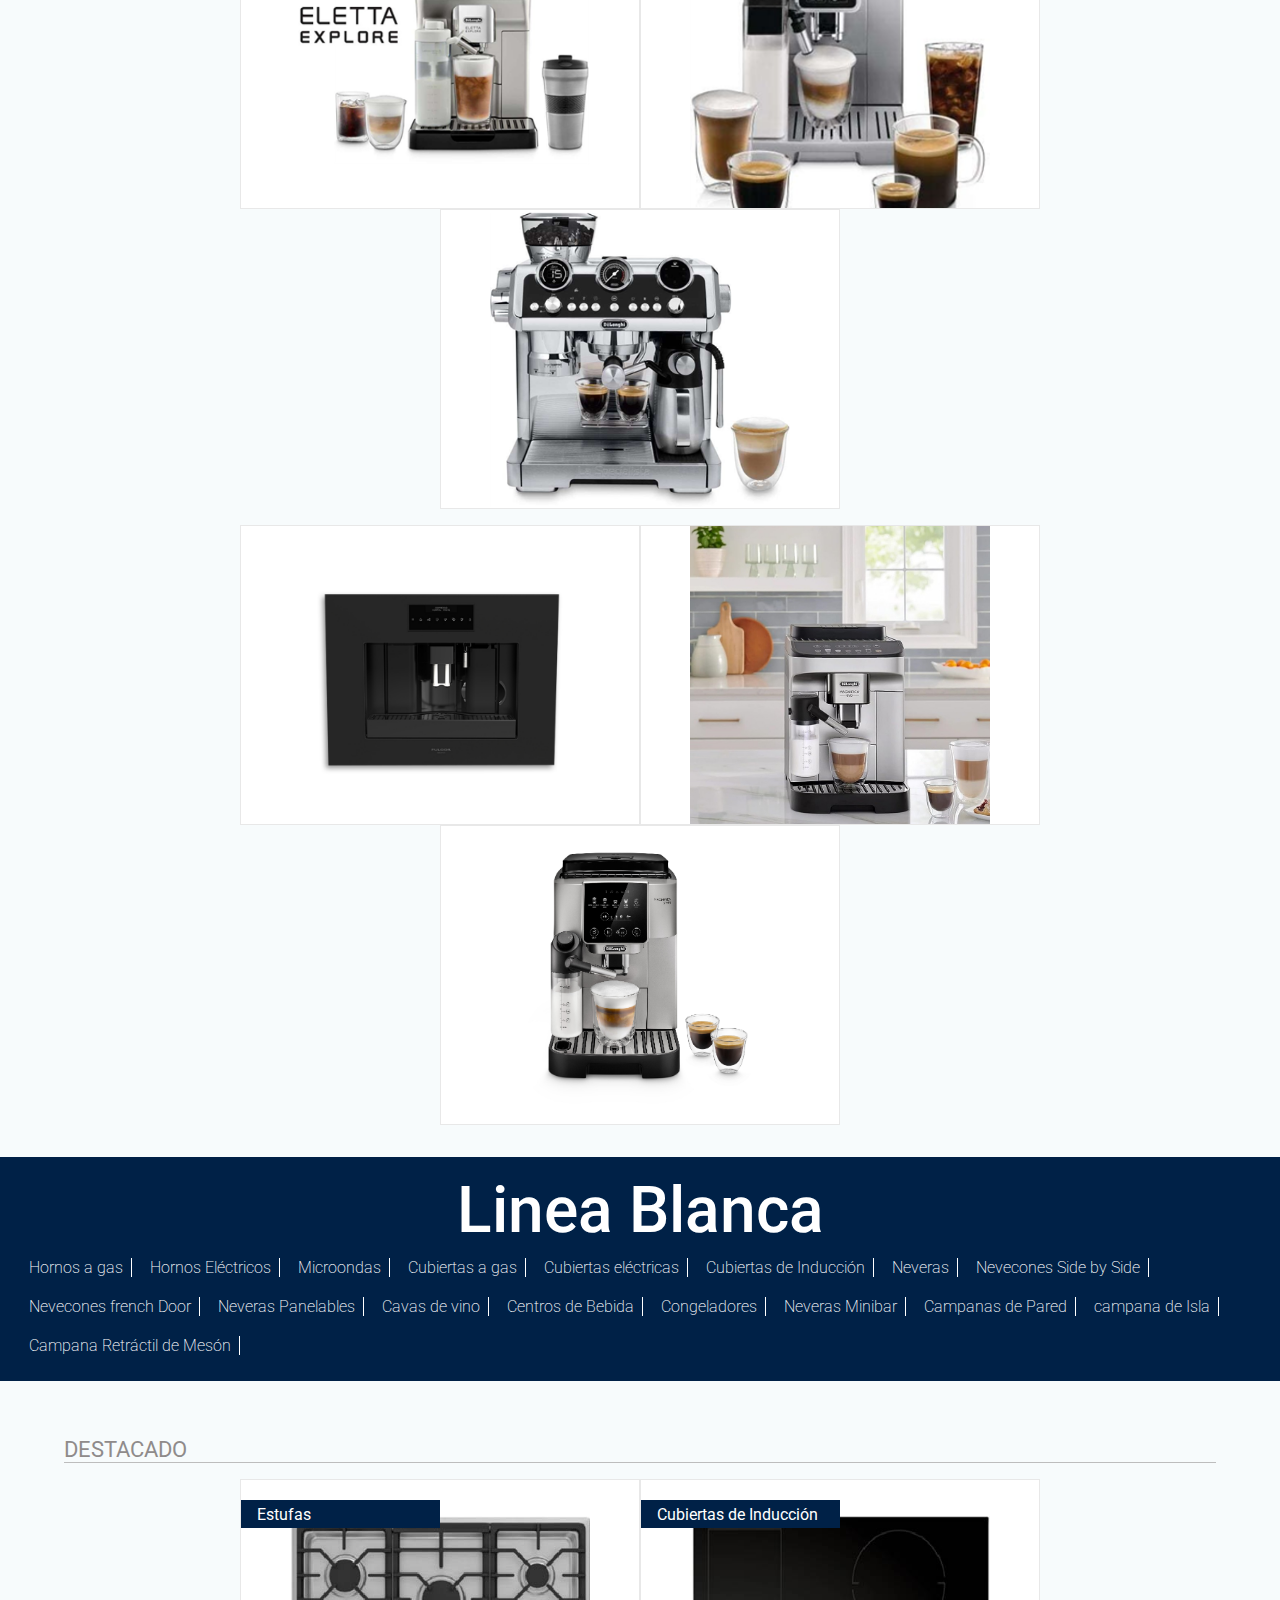
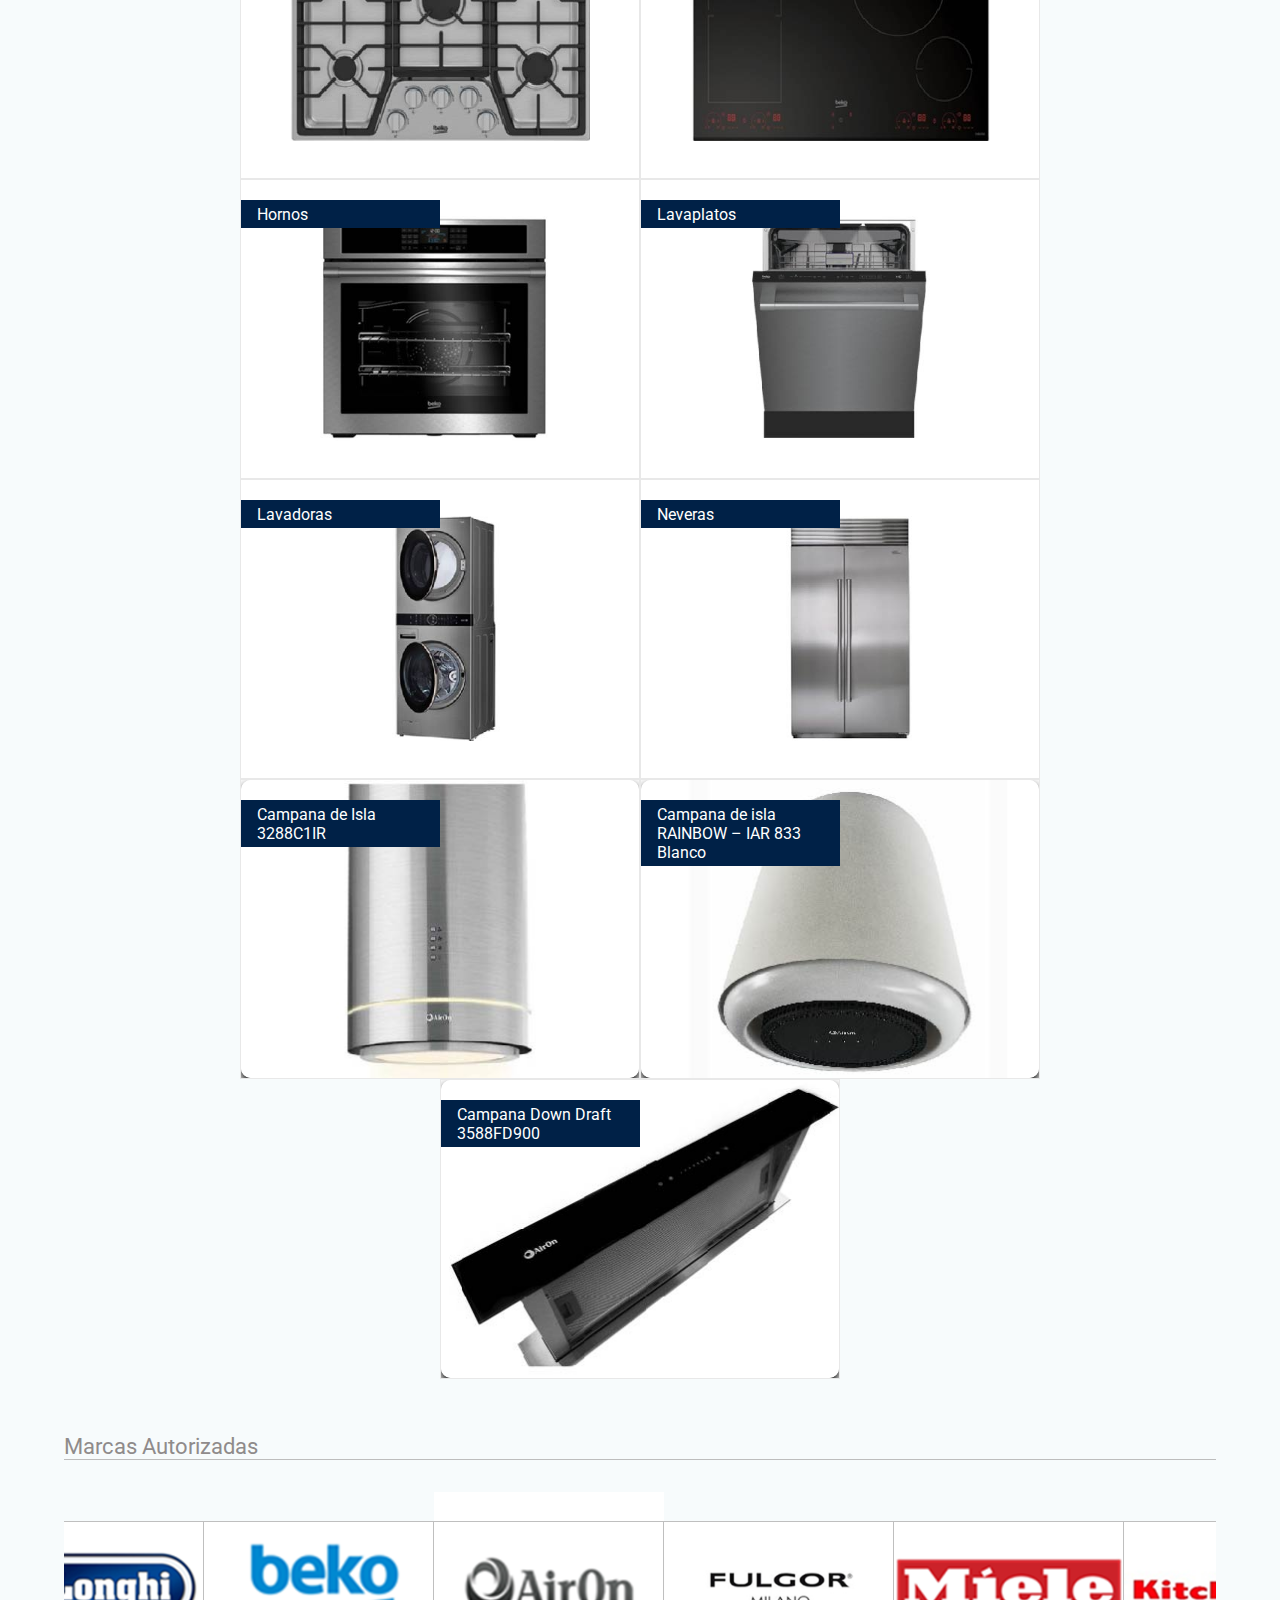
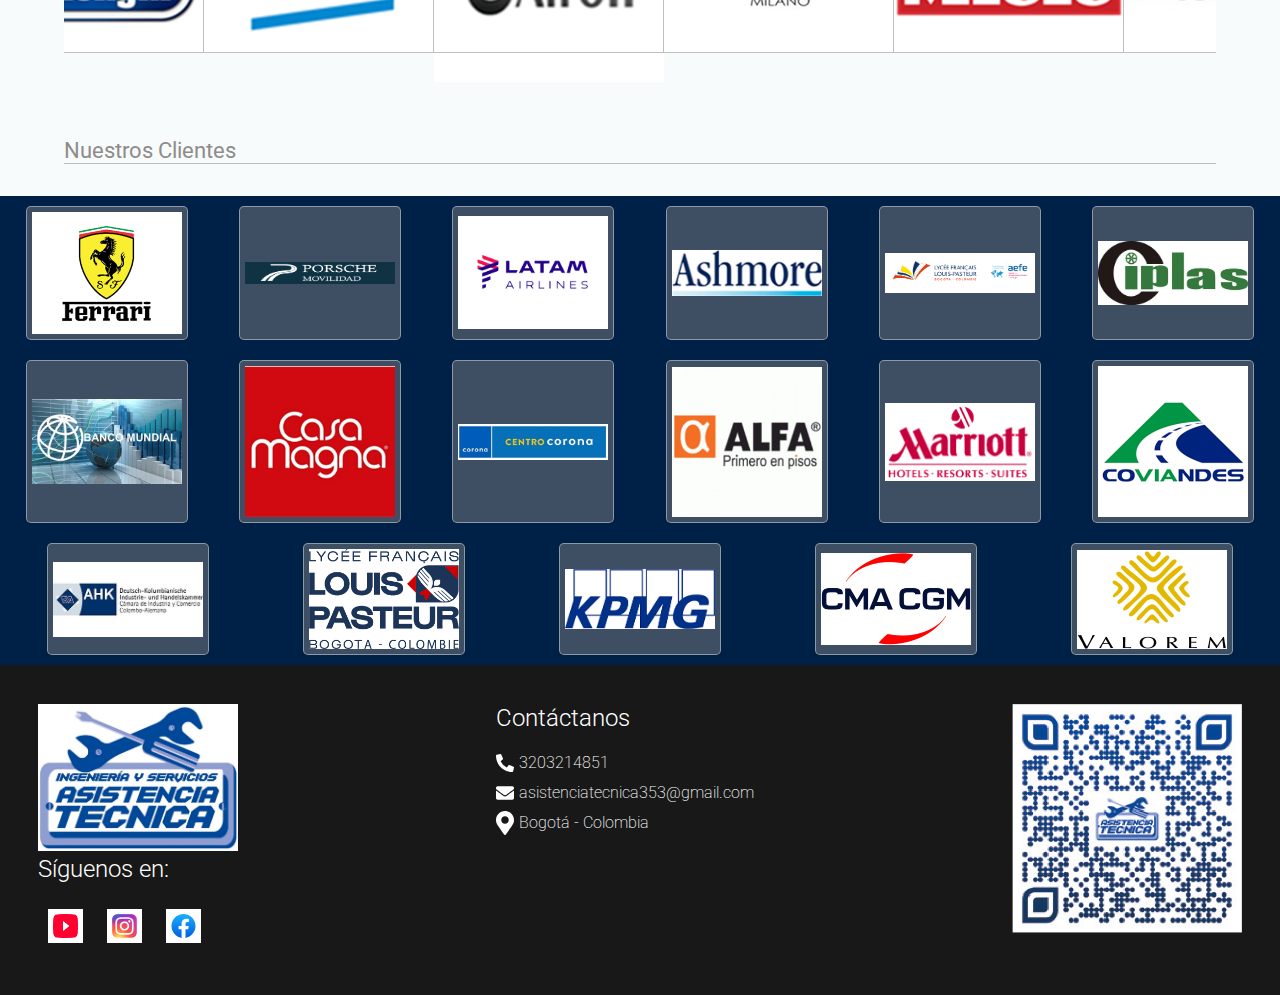
==== commit 2a89e4a6: "cambiosV1 se ajusta para dispositivos moviles" ====
--- a/index.html
+++ b/index.html
@@ -23,6 +23,22 @@
     <div class="fixed">
       <img src="images/marcas/WhatsApp.svg" alt="" />
     </div>
+      <article class="banner-movil">
+        <div class="logo">
+          <h1 class="txt-font">INGENIERÍA Y SERVICIOS</h1>
+          <h2 class="txt-font">ASISTENCIA</h2>
+          <h3>TÉCNICA</h3>
+        </div>
+        <div class="article__div blue" id="article__div">
+          <img src="images/tool1.svg" class="div__img" alt="" />
+          <span class="div__span" id="div__span">Prestación de:</span>
+        </div>
+        <h1 class="article__title" id="article__title">Servicio Técnico</h1>
+        <p class="article__p" id="article__p">
+          Mantenimiento, Reparación e Instalación de electrodomésticos para el
+          hogar y para sus Empresas de Alta gama.
+        </p>
+      </article>
     <div class="bar-menu bar-menu__ul-pages" id="menu">
       <ul class="bar-menu__ul">
         <!-- <img src="images/logoW.jpg" alt="" width="100" /> -->
--- a/estilos1.css
+++ b/estilos1.css
@@ -1,3 +1,7 @@
+@font-face {
+  font-family: 'runfit';
+  src: url('runfit.ttf') format('truetype');
+}
 * {
   margin: 0;
   padding: 0;
@@ -14,6 +18,7 @@
   --analogo-blue: #002147;
   --azul-claro: #669999;
   --verde-adobe: #9ce3f7;
+  --grey-txt: #bdbdbd;
 }
 a {
   text-decoration: none;
@@ -24,6 +29,56 @@
 body {
   background-color: #f7fbfc;
   font-weight: 400;
+}
+
+.btn-blue {
+  background: var(--analogo-blue);
+  border: none;
+  color: #fff;
+  padding: 0.5rem 1.5rem;
+  cursor: pointer;
+}
+.btn-white {
+  background: #fff;
+  border: none;
+  color: var(--analogo-blue);
+  padding: 0.5rem 1.5rem;
+  cursor: pointer;
+}
+.modal.visible {
+  visibility: visible;
+  opacity: 1;
+  transition: visibility 0s, opacity 0.5s ease-in-out;
+}
+.modal {
+  visibility: hidden;
+  opacity: 0;
+  position: fixed;
+  top: 0;
+  left: 0;
+  width: 100vw;
+  height: 100vh;
+  background-color: rgb(14 14 14 / 92%);
+  z-index: 1003;
+  color: #3d3d3d;
+  display: flex;
+  align-items: center;
+  justify-content: center;
+}
+.container-modal {
+  max-width: 40%;
+  padding: 1.5rem;
+  background-color: #fff;
+  border-radius: 0px 20px;
+}
+.modal h1 {
+  font-size: 1.5rem;
+  text-align: center;
+  margin-bottom: 1rem;
+}
+.modal p {
+  font-size: 1rem;
+  margin-bottom: 1rem;
 }
 .fixed {
   position: fixed;
@@ -37,21 +92,24 @@
 .bar-menu {
   position: absolute;
   width: 98vw;
+  transition: top 0.3s, opacity 0.3s;
+  opacity: 1;
   z-index: 1000;
 }
 .bar-menu__ul {
   display: flex;
-  justify-content: right;
-  align-items: center;
-}
-.bar-menu__ul-home a {
-  color: #fff;
-}
+  flex-wrap: wrap;
+  justify-content: center;
+  align-items: center;
+}
+
 .bar-menu__ul-pages {
-  position: relative;
-  width: inherit;
+  position: fixed;
+  top: 0;
+  left: 0;
+  width: 100%;
   background-color: #fff;
-  box-shadow: 0px 0px 2px #757575;
+  box-shadow: 0px 2px 8px #272626;
 }
 .bar-menu__ul-pages a {
   color: #000;
@@ -64,15 +122,18 @@
 .bar-menu__ul li {
   font-weight: 300;
   font-size: 1rem;
-  border-bottom: 1px solid;
-  margin: 1rem 2rem 1rem 1rem;
+  margin: 0.8rem 0.8rem 1rem 1rem;
+}
+.bar-menu.oculto {
+  top: -50px; /* Ajusta este valor según la altura de tu menú */
+  opacity: 0;
 }
 
 .banner {
   position: relative;
   background-color: var(--orange-complementary);
   color: #fff;
-  height: 100vh;
+  height: 96vh;
 }
 .banner__figure {
   position: absolute;
@@ -81,8 +142,28 @@
   display: flex;
   align-items: center;
   justify-content: center;
-  height: 100vh;
+  height: 96vh;
   width: 50%;
+}
+.logo {
+  font-family: 'runfit';
+  text-align: center;
+  margin-bottom: 2rem;
+  color: var(--analogo-blue);
+  filter: drop-shadow(-1px -1px 1px rgba(255, 255, 255, 0.3))
+    drop-shadow(5px 5px 5px rgba(0, 0, 0, 0.2))
+    drop-shadow(15px 15px 15px rgba(0, 0, 0, 0.2));
+}
+.logo h1 {
+  font-size: 1.7rem;
+}
+.logo h2 {
+  font-size: 2.9rem;
+  letter-spacing: 8px;
+}
+.logo h3 {
+  font-size: 4.3rem;
+  letter-spacing: 8px;
 }
 .figure__img {
   width: 600px;
@@ -113,12 +194,22 @@
   position: absolute;
   top: 0;
   right: 0;
-  height: 100vh;
+  height: 96vh;
   width: 50%;
   display: flex;
   flex-direction: column;
   justify-content: center;
   padding: 3rem;
+  color: var(--verde-adobe);
+}
+.banner-movil {
+  background-color: var(--analogo-blue);
+  height: 70vh;
+  width: 100%;
+  display: none;
+  flex-direction: column;
+  justify-content: center;
+  padding: 1rem;
   color: var(--verde-adobe);
 }
 .article__div {
@@ -197,7 +288,7 @@
   background-attachment: fixed;
 }
 .portafolio--img-cafe {
-  background-image: url('images/cafeteraConAdornos.jpg');
+  background-image: url('images/cafeteraBG.jpg');
 }
 .portafolio--img-blanca {
   background-image: url('images/slide1.JPG');
@@ -287,19 +378,28 @@
 .products__figure:hover .products__caption {
   opacity: 1;
 }
+.products__figure:active .products__caption {
+  opacity: 1;
+}
 .products__caption {
   display: flex;
   position: absolute;
   background: var(--analogo-blue);
-  color: #fff;
+  color: var(--grey-txt);
   left: 0;
   width: 100%;
-  height: 50%;
+  min-height: 50%;
+  padding: 1rem 0;
+  font-weight: 300;
+  line-height: 23px;
   flex-direction: column;
   justify-content: center;
   align-items: center;
   opacity: 0;
   transition: opacity 0.7s ease-in-out;
+}
+.products__caption h3 {
+  text-align: center;
 }
 .products__caption > div {
   width: 80%;
@@ -320,6 +420,58 @@
   color: #fff;
   padding: 0.3rem 0rem 0.3rem 1rem;
   width: 50%;
+  z-index: 9;
+}
+.blanca > figure > ul {
+  border: 1px solid;
+  display: flex;
+  flex-direction: column;
+  justify-content: end;
+  padding: 1rem 2rem;
+  font-weight: 300;
+  line-height: 23px;
+}
+.blanca > figure > ul > li {
+  list-style: disc;
+}
+
+/* card */
+
+.flip .face {
+  position: absolute;
+  width: 100%;
+  height: 100%;
+  backface-visibility: hidden;
+  border-radius: 10px;
+  overflow: hidden;
+  transition: 0.5s;
+}
+
+.flip .front {
+  transform: perspective(600px) rotateY(0deg);
+  box-shadow: 0 5px 10px #000;
+}
+
+.flip .front img {
+  position: absolute;
+  width: 100%;
+  height: 100%;
+  object-fit: cover;
+}
+
+.flip .back {
+  transform: perspective(600px) rotateY(180deg);
+  background: rgb(3, 35, 54);
+  color: #f3f3f3;
+  box-shadow: 0 5px 10px #000;
+  z-index: 10;
+}
+.flip:hover .front {
+  transform: perspective(600px) rotateY(180deg);
+}
+
+.flip:hover .back {
+  transform: perspective(600px) rotateY(360deg);
 }
 
 /* carrusel */
@@ -477,12 +629,12 @@
   border-radius: 5px;
   border: none;
 }
-.content-form textarea{
+.content-form textarea {
   box-shadow: 0px 0px 3px #2422c7;
   border-radius: 5px;
   border: none;
 }
-.content-form > form > input[type="submit"]{
+.content-form > form > input[type='submit'] {
   background-color: var(--analogo-blue);
   margin-top: 1rem;
   padding: 12px;
@@ -502,3 +654,27 @@
     transform: translateY(0vh);
   }
 }
+
+@media (max-width:768px){
+  .banner-movil{
+    display: flex;
+  }
+  .article__title{
+    font-size: 2.5rem;
+  }
+  .logo h1{
+    font-size: 1.2rem;
+  }
+  .logo h3{
+    font-size: 3.2rem;
+  }
+  .logo h2{
+    font-size: 2rem;
+  }
+  .banner{
+    display: none;
+  }
+  .container-modal{
+    max-width: 90%;
+  }
+}
